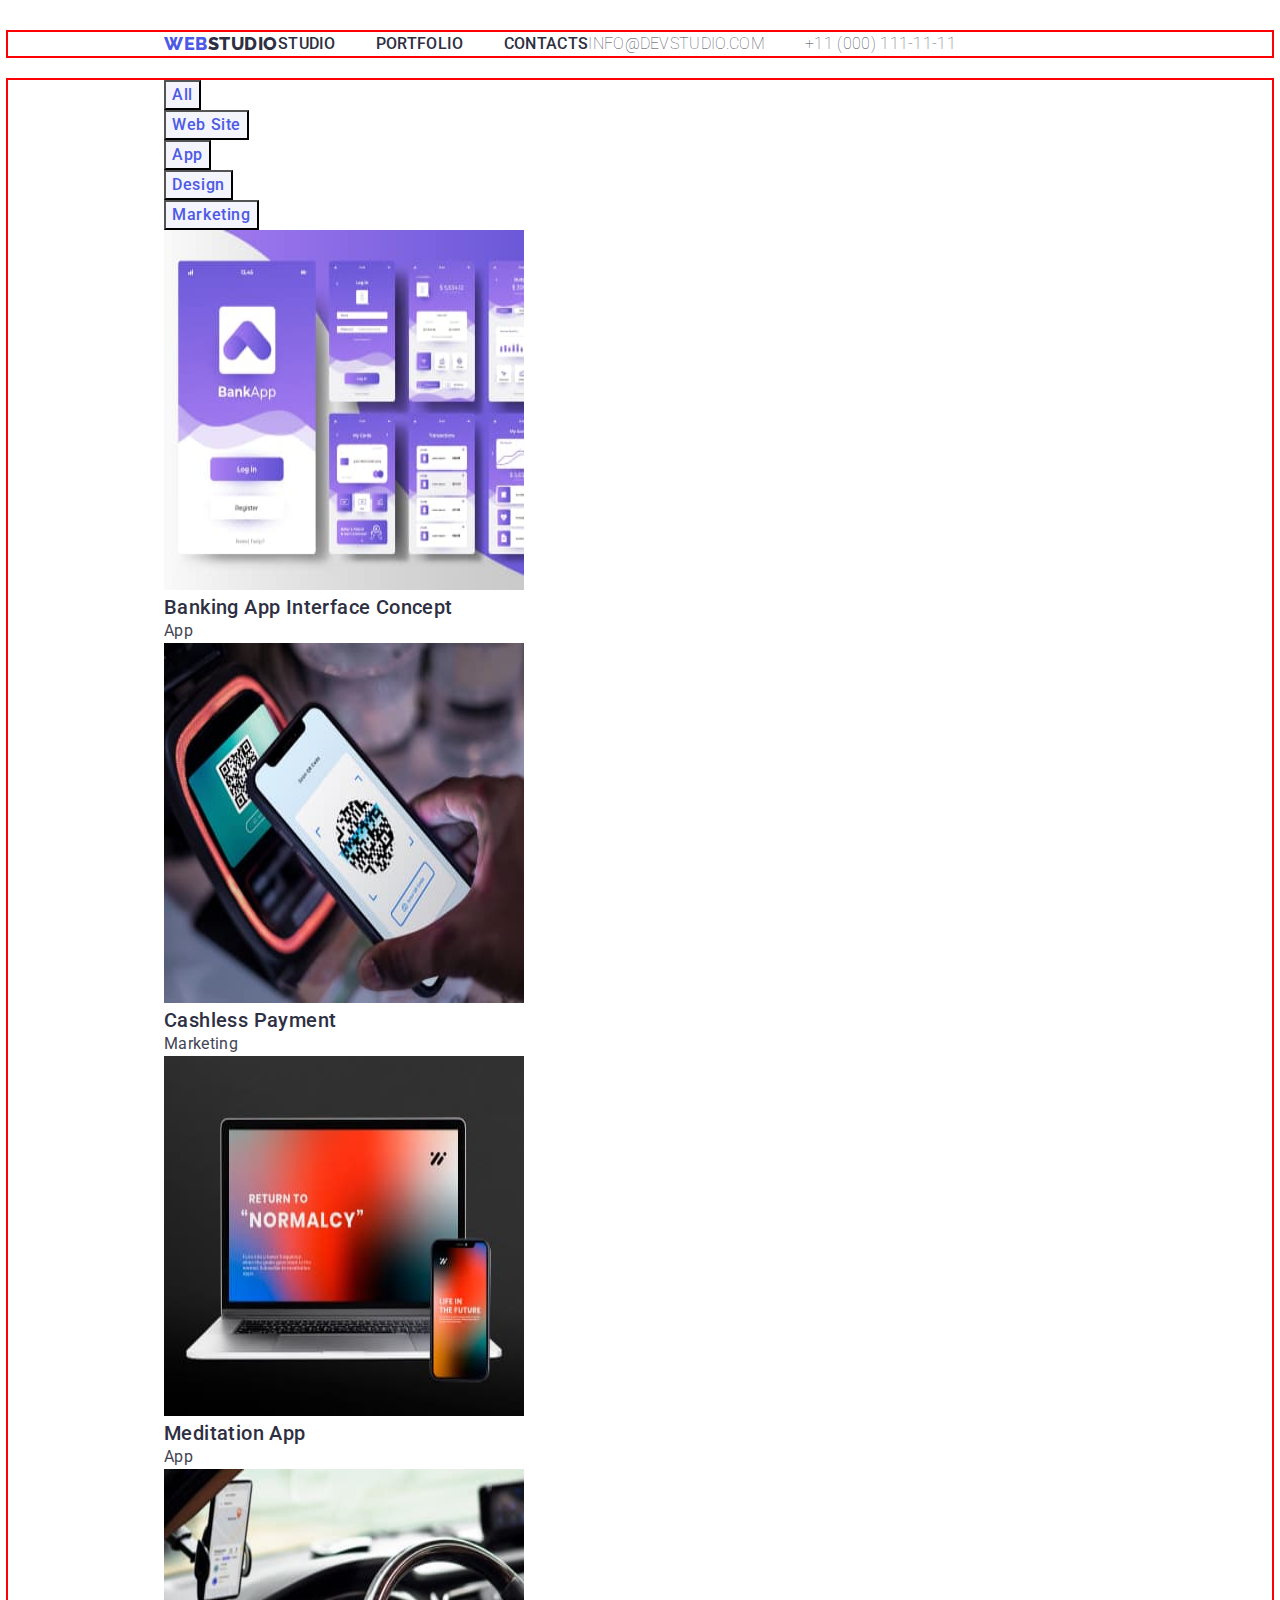
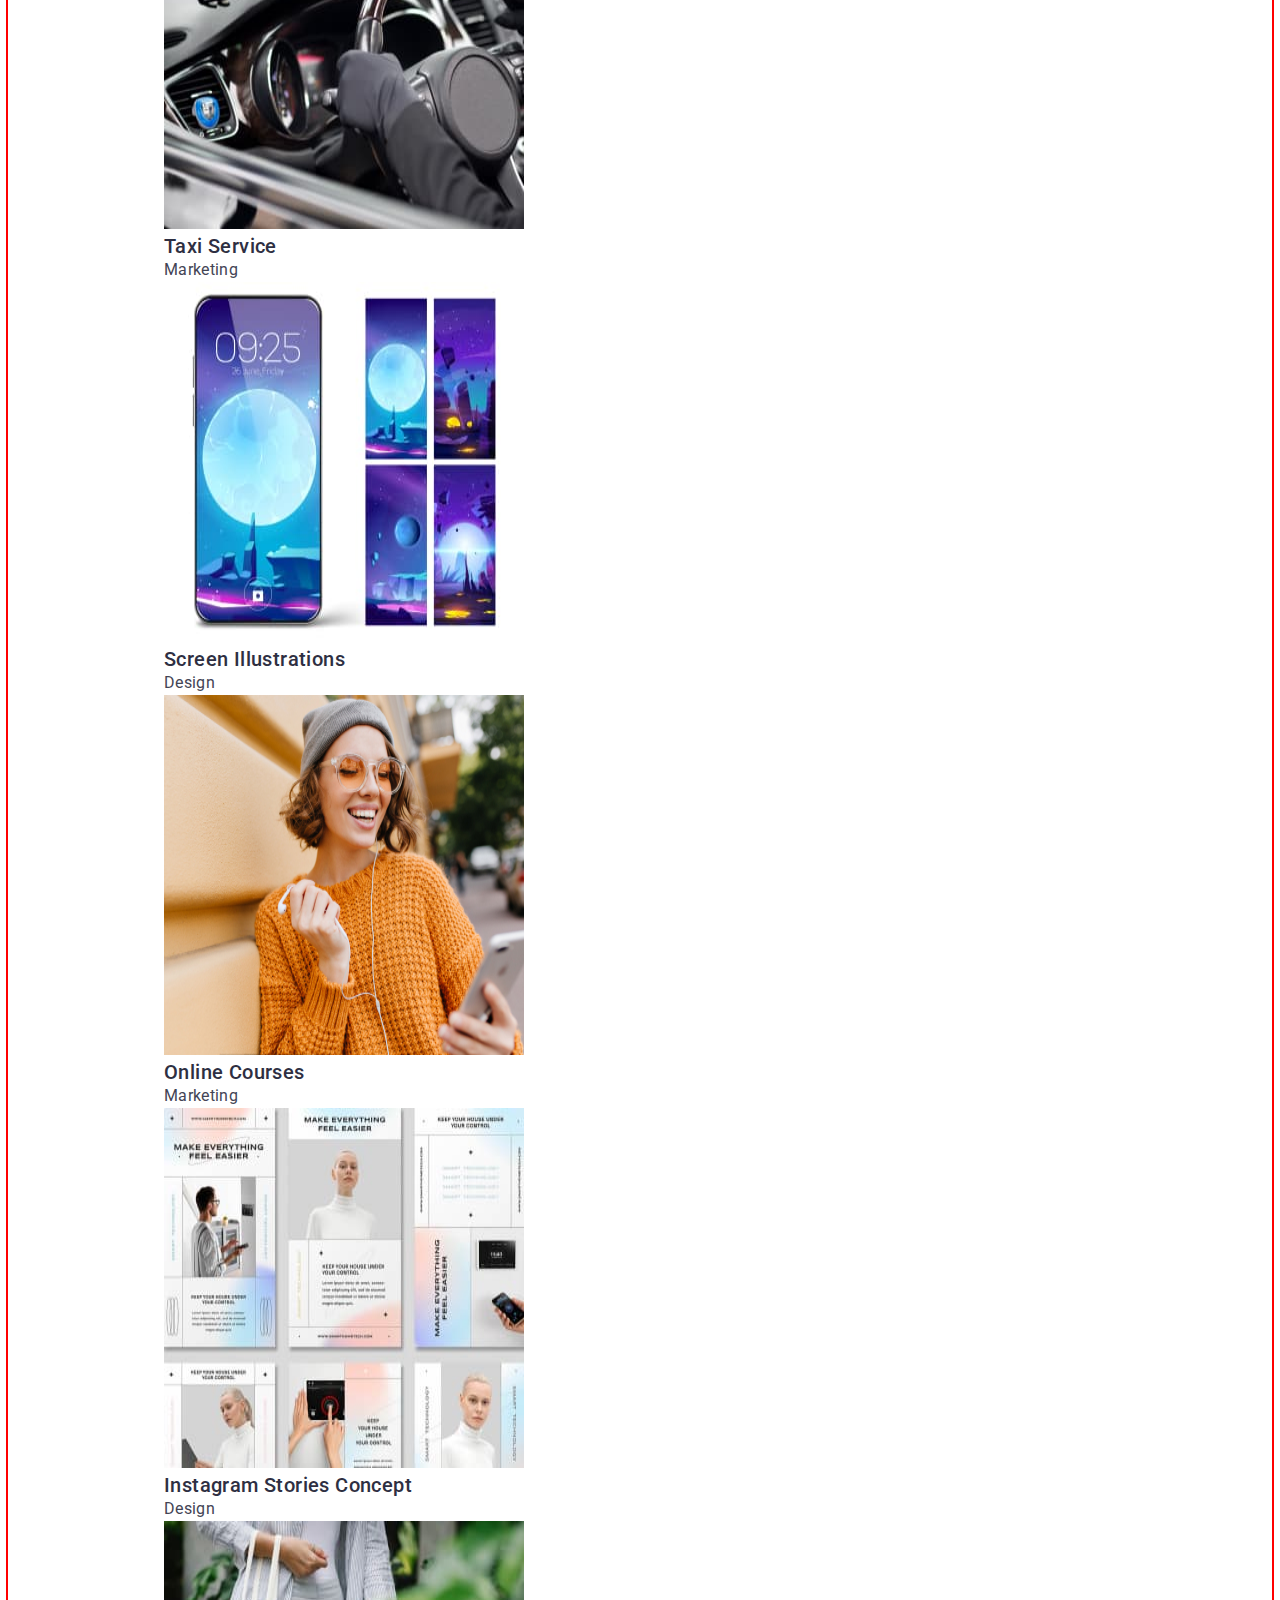
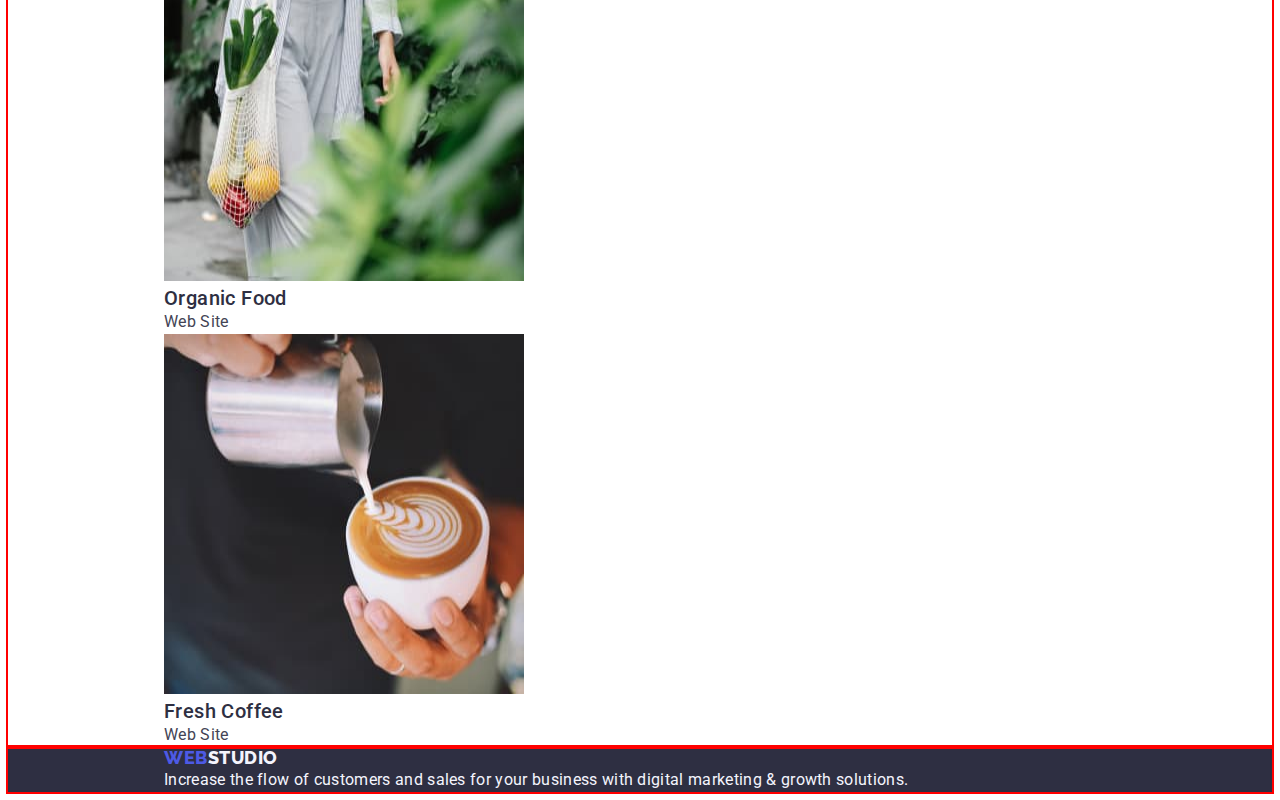
==== portfolio.html @ 0bb42703 "1" ====
<!DOCTYPE html>
<html lang="en">
  <head>
    <meta charset="UTF-8" />
    <meta http-equiv="X-UA-Compatible" content="IE=edge" />
    <meta name="viewport" content="width=device-width, initial-scale=1.0" />
    <title>Portfolio</title>
    <link rel="stylesheet" href="https://cdnjs.cloudflare.com/ajax/libs/modern-normalize/2.0.0/modern-normalize.min.css" integrity="sha512-4xo8blKMVCiXpTaLzQSLSw3KFOVPWhm/TRtuPVc4WG6kUgjH6J03IBuG7JZPkcWMxJ5huwaBpOpnwYElP/m6wg==" crossorigin="anonymous" referrerpolicy="no-referrer" />
    <link rel="stylesheet" href="./css/style.css" />
    <link rel="preconnect" href="https://fonts.googleapis.com" />
    <link rel="preconnect" href="https://fonts.gstatic.com" crossorigin />
    <link rel="preconnect" href="https://fonts.googleapis.com" />
    <link rel="preconnect" href="https://fonts.gstatic.com" crossorigin />
    <link
      href="https://fonts.googleapis.com/css2?family=Raleway:wght@100;800&family=Roboto:wght@100;400;500;700;900&display=swap"
      rel="stylesheet"
    />
  </head>
  <body>
    <header class="header link">
      <div class="container header-container">
      <nav class="header-nav list">
        <a class="header-logo link" href="./index.html"
          >Web<span class="header-black">Studio</span></a
        >

        <ul class="header-menu list">
          <li class="header-menu-item">
            <a class="header-menu-link link" href="./index.html">Studio</a>
          </li>
          <li class="header-menu-item">
            <a class="header-menu-link link" href="./portfolio.html"
              >Portfolio</a
            >
          </li>
          <li class="header-menu-item">
            <a class="header-menu-link link" href="">Contacts</a>
          </li>
        </ul>
      </nav>
      <address class="header-address">
        <ul class="header-ad list">
          <li class="header-ad-item">
            <a class="header-ad-link link" href="mailto:info@devstudio.com"
              >info@devstudio.com</a
            >
          </li>
          <li class="header-ad-item ">
            <a class="header-ad-link link" href="tel:+110001111111"
              >+11 (000) 111-11-11</a
            >
          </li>
        </ul>
      </address>
    </div>
    </header>

    <main>
      <section>
        <div class="container">
        <h1 hidden>Its a cool</h1>
        <ul class="list link">
          <li>
            <button class="f-btn" type="button">All</button>
          </li>
          <li>
            <button class="f-btn" type="button">Web Site</button>
          </li>
          <li>
            <button class="f-btn" type="button">App</button>
          </li>
          <li>
            <button class="f-btn" type="button">Design</button>
          </li>
          <li>
            <button class="f-btn" type="button">Marketing</button>
          </li>
        </ul>

        <ul class="list link section-images">
          <li>
            <a class="link" href="">
              <img
                src="./images/bankapp.jpg"
                alt="bank app"
                width="360"
                height="360"
              />
              <h2 class="main-name">Banking App Interface Concept</h2>
              <p class="main">App</p>
            </a>
          </li>
          <li>
            <a class="link" href="">
              <img
                src="./images/cashless.jpg"
                alt="telephone"
                width="360"
                height="360"
              />

              <h2 class="main-name">Cashless Payment</h2>
              <p class="main">Marketing</p>
            </a>
          </li>
          <li>
            <a class="link" href="">
              <img
                src="./images/meditation.jpg"
                alt="laptope"
                width="360"
                height="360"
              />

              <h2 class="main-name">Meditation App</h2>
              <p class="main">App</p>
            </a>
          </li>

          <li>
            <a class="link" href="">
              <img
                src="./images/taxi.jpg"
                alt="hands"
                width="360"
                height="360"
              />

              <h2 class="main-name">Taxi Service</h2>
              <p class="main">Marketing</p>
            </a>
          </li>
          <li>
            <a class="link" href="">
              <img
                src="./images/screen.jpg"
                alt="moon on phone"
                width="360"
                height="360"
              />

              <h2 class="main-name">Screen Illustrations</h2>
              <p class="main">Design</p>
            </a>
          </li>
          <li>
            <a class="link" href="">
              <img
                src="./images/online.jpg"
                alt="woman"
                width="360"
                height="360"
              />

              <h2 class="main-name">Online Courses</h2>
              <p class="main">Marketing</p>
            </a>
          </li>

          <li>
            <a class="link" href="">
              <img
                src="./images/instagram.jpg"
                alt="white picture"
                width="360"
                height="360"
              />

              <h2 class="main-name">Instagram Stories Concept</h2>
              <p class="main">Design</p>
            </a>
          </li>
          <li>
            <a class="link" href="">
              <img
                src="./images/organic.jpg"
                alt="bag"
                width="360"
                height="360"
              />

              <h2 class="main-name">Organic Food</h2>
              <p class="main">Web Site</p>
            </a>
          </li>
          <li>
            <a class="link" href="">
              <img
                src="./images/fresh.jpg"
                alt="cofee"
                width="360"
                height="360"
              />

              <h2 class="main-name">Fresh Coffee</h2>
              <p class="main">Web Site</p>
            </a>
          </li>
        </ul>
      </div>
      </section>
    </main>
    
    <footer class="footer">
      <div class="container">
      <a class="footer-logo link" href="./index.html"
        >Web<span class="footer-white">Studio</span></a
      >
      <p class="footer-p">
        Increase the flow of customers and sales for your business with digital
        marketing & growth solutions.
      </p>
    </div>
    </footer>
  </body>
</html>
---- css/style.css ----
:root {
    --main--color:#2e2f42;
    --text--color:#434455;
    --white--color:#f4f4fd;
    --back--color:#404BBF;
    --light--color:#ffffff;
    --blue--color:#4D5AE5;
}



body {
    font-family: 'Roboto',
    sans-serif;
    color: var(--text--color);
    background-color: var(--light--color);
}

p, h1, h2, h3, h4, h5, h6 {
margin-top: 0;
margin-bottom: 0;
}



/* =====components====== */
.link {
    text-decoration: none;
}

.list {
    list-style: none;
    margin-top: 0;
    margin-bottom: 0;
    padding-left: 0;
}


.container {
max-width: 1158px;
padding-left: 156px;
padding-right: 156px;
outline: 2px solid red;
margin: 0 auto;
}


.header-container {
    display: flex;
    align-items: center;
    
}

/* =========HEADER======= */

.header {
    padding-top: 24px;
    padding-bottom: 24px;
    line-height: 1.17; 
    text-transform: uppercase;
    color: var(--main--color);
}
.header-logo {
    display: flex;
    align-items: center;
    font-family: "Raleway", sans-serif;
    font-weight: 800;
    font-size: 18px;
    line-height: 1.17;
    letter-spacing: 0.03em;
    color: var(--blue--color);
    text-transform: uppercase;
}


.header-nav {
    display: flex;
    align-items: center;
    
}


.header-menu {
    display: flex;
    align-items: center;
    gap: 40px;
}

.header-black {
    color: var(--main--color);
}

.header-address {
    font-style: normal;
    color: var(--text--color);
    
}

.header-menu-item {
    /* margin-left: auto; */
    font-family: "Roboto";
    font-weight: 500;
    font-size: 16px;
    line-height: 1.5em; 
    letter-spacing: 0.02em;
    color: var(--main--color);
}

.header-menu-link:hover {
    color: var(--back--color);
}
.header-menu-link:focus {
    color: var(--back--color);
}
.header-menu-link {
    color: var(--main--color);
}

.header-ad-link {
    font-family: "Roboto";
    font-weight: 100;
    font-size: 16px;
    line-height: 1.5em;
    letter-spacing: 0.02em;
    color: var(--text--color);
    /* margin-left: 332px; */
}


.headers-contact {
    
}
 
.header-ad-link:hover, .header-ad-link:focus {
    color: var(--back--color);
}

.header-ad {
    display: flex;
    align-items: center;
    /* margin-left: auto; */
    gap: 40px;
}


/* ===========MAIN========== */

.hero-btn:hover {
    background-color: var(--back--color);
}

.hero-btn:focus {
    background-color: var(--back--color);
}

.hero-btn {
    cursor: pointer;
    font-family: "Roboto", sans-serif;
    font-weight: 500;
    font-size: 16px;
    line-height: 1.5;
    letter-spacing: 0.04em;
    color: var(--light--color);
    background-color: var(--blue--color);
}

.f-btn {
    cursor: pointer;
    font-family: "Roboto", sans-serif;
    font-weight: 500;
    font-size: 16px;
    line-height: 1.5;
    text-align: center;
    letter-spacing: 0.04em;
    color: var(--blue--color);
    background-color: var(--white--color);
}

.f-btn:hover, .f-btn:focus {
    color: var(--light--color);
    background-color: var(--back--color);
}

.btn {
    background-color:var(--white--color);
    color: var(--back--color);
}

.main-name {
    font-weight: 500;
    font-size: 20px;
    line-height: 1.2; 
    letter-spacing: 0.02em;
    color: var(--main--color)
}

.main {
    color: var(--text--color);
    font-family: "Roboto";
    font-weight: 400;
    font-size: 16px;
    line-height: 1.5;
    letter-spacing: 0.02em;
}

/*   */

.section-text {
    font-weight: 500;
    font-size: 20px;
    line-height: 1.2;
    letter-spacing: 0.02em;
    color: var(--main--color);

}

.section-p {
    font-family: "Roboto";
    line-height: 1.5;
    font-size: 16px;
    line-height: 1.5;
    letter-spacing: 0.02em;
    color: var(--text--color);
}


.section-h {
    font-weight: 500;
    font-size: 20px;
    line-height: 1.2;
    letter-spacing: 0.02em;
    color: var(--main--color);
}

.section-what {
    font-size: 36px;
    line-height: 1.11;
    text-align: center;
    letter-spacing: 0.02em;
    text-transform: capitalize;
    color: var(--main--color);

}

.section-our-back {
    background-color: var(--white--color);
}

.section-our {
    font-size: 36px;
    line-height: 1.11;
    text-align: center;
    letter-spacing: 0.02em;
    text-transform: capitalize;
    color: var(--main--color);
}

.section-our-li {
    background-color: var(--light--color);
    font-weight: 500 ;
    font-size: 20px;
    line-height: 1.2;
    letter-spacing: 0.02em;
    color: var(--main--color);
}

.hero {
    font-family: "Roboto";
    font-weight: 500;
    font-size: 20px;
    line-height: 1.20em;
    letter-spacing: 0.02em;
    color: var(--text--color);
    background-color: var(--main--color);
}

.hero-name {
    text-align: center;
    line-height: 1.07;
    font-size: 56px;
    letter-spacing: 0.02em;
    color: var(--light--color);
}

.section-images {
    font-weight: 500;
    font-size: 20px;
    line-height: 1.2;
    letter-spacing: 0.02em;
    color: var(--main--color)
}



/* ===========FOOTER========= */



.footer {
    background-color: var(--main--color);
}

.footer-p {
    font-family: "Roboto";
    font-weight: 400;
    font-size: 16px;
    line-height: 1.5em;
    letter-spacing: 0.02em;
    color: var(--white--color);
}
.footer-white {
    color: var(--white--color);
}

.footer-logo {
    font-family: 'Raleway', 
    sans-serif;
    font-weight: 800;
    font-size: 18px;
    line-height: 1.17;
    letter-spacing: 0.03em;
    color: var(--blue--color);
    text-transform: uppercase
}
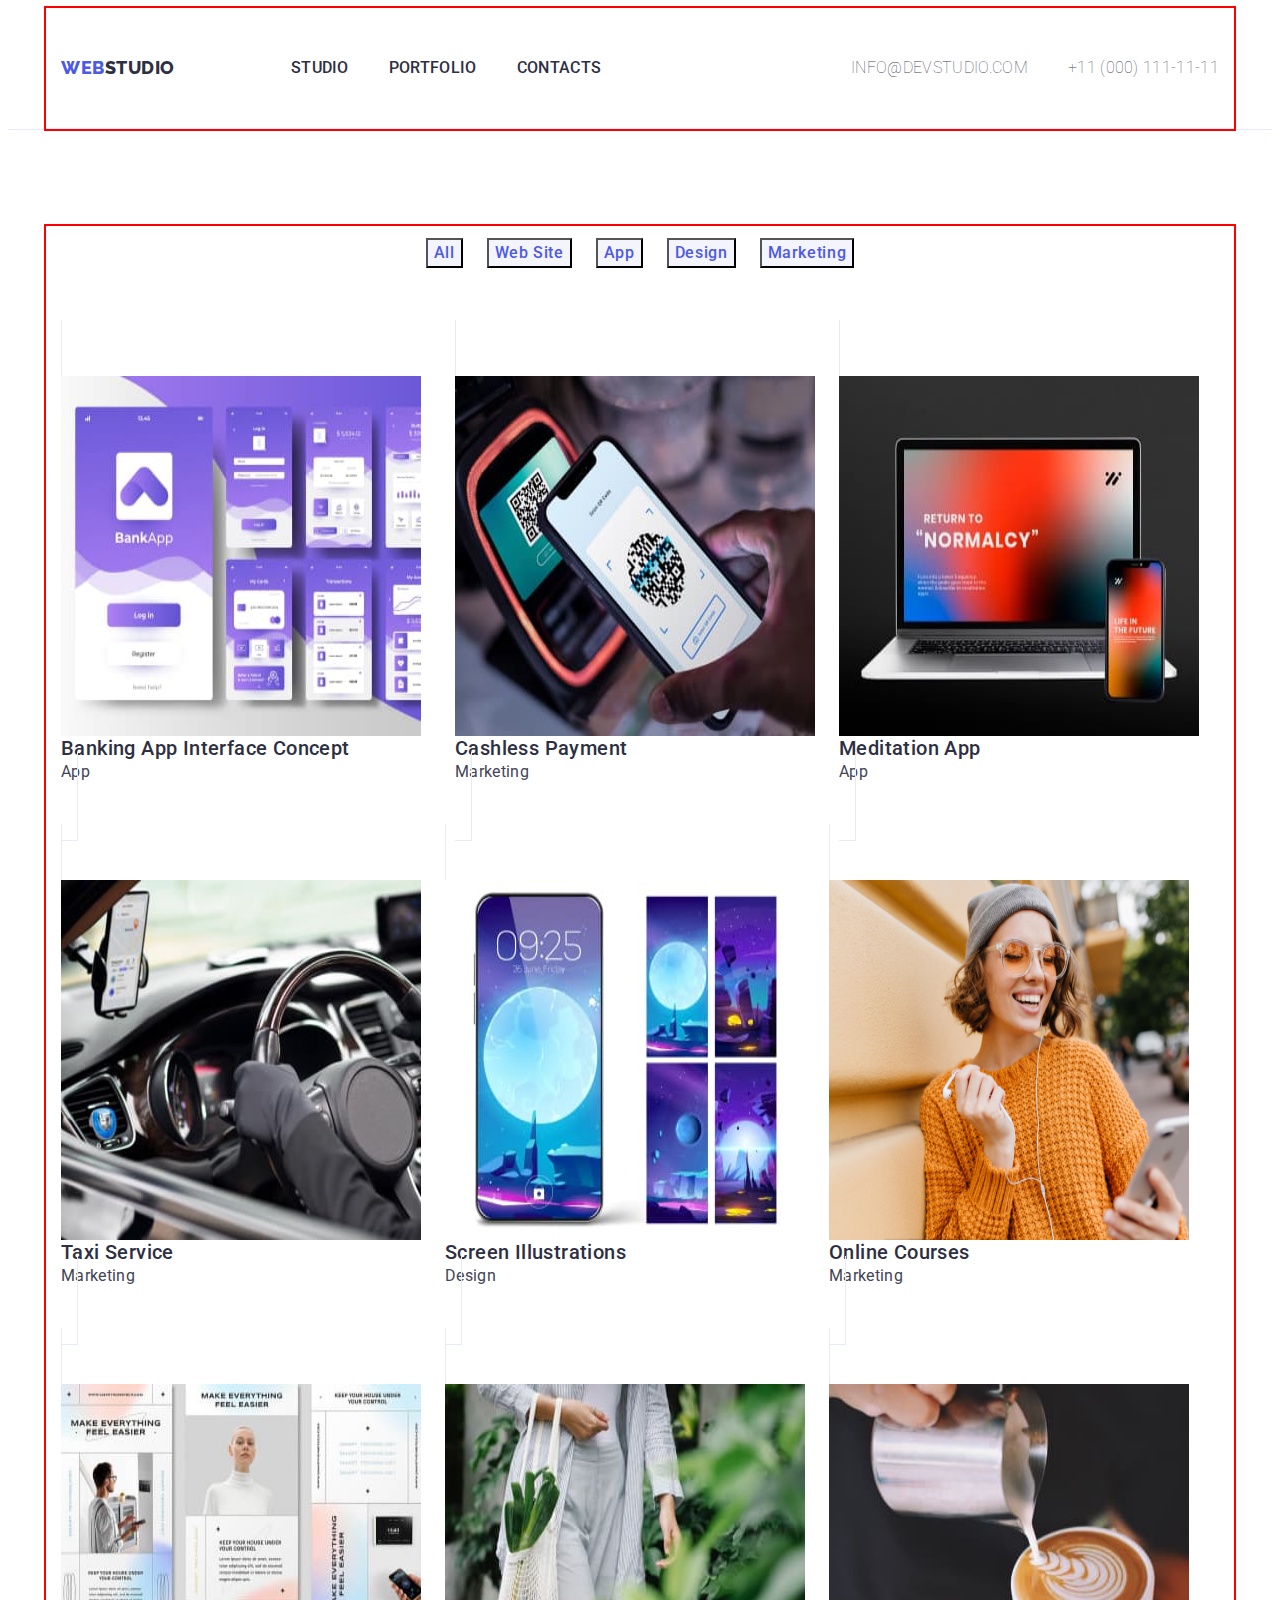
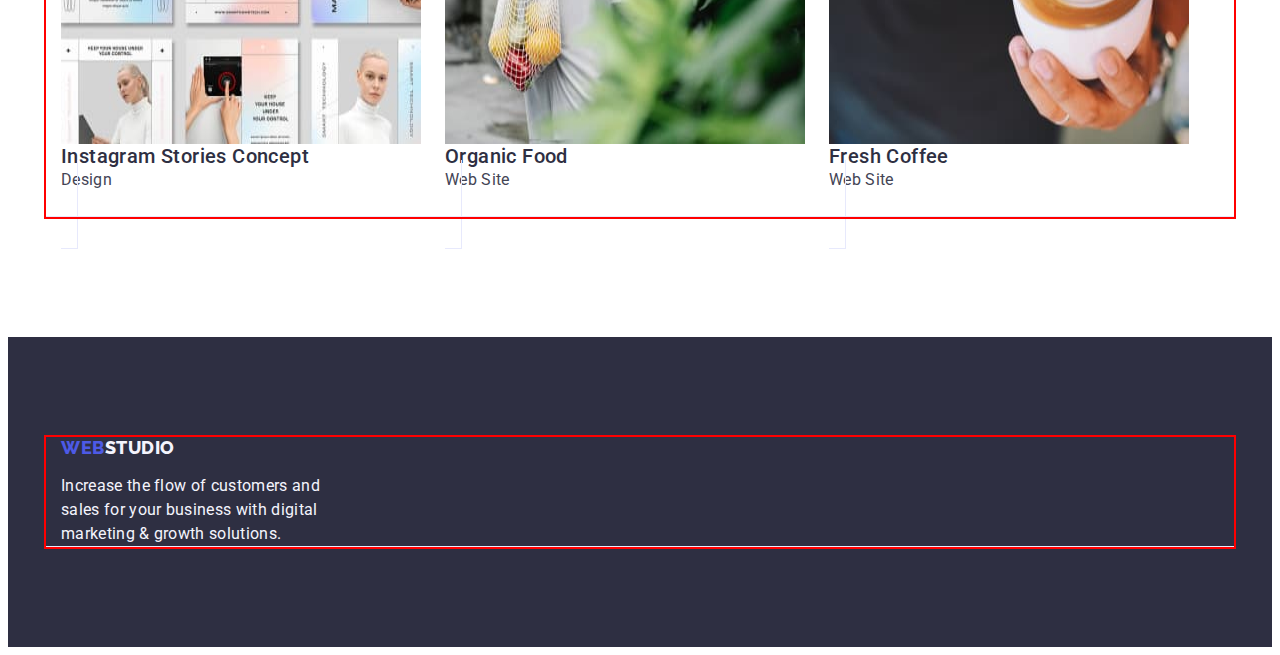
==== commit 10b1fcee: "2.8" ====
--- a/portfolio.html
+++ b/portfolio.html
@@ -56,10 +56,10 @@
     </header>
 
     <main>
-      <section>
+      <section class="portfolio-section">
         <div class="container">
-        <h1 hidden>Its a cool</h1>
-        <ul class="list link">
+        <h1 class=".visually-hidden"></h1>
+        <ul class="list link port-btn">
           <li>
             <button class="f-btn" type="button">All</button>
           </li>
@@ -78,8 +78,8 @@
         </ul>
 
         <ul class="list link section-images">
-          <li>
-            <a class="link" href="">
+          <li class="li-image">
+            <a div class="container-image" class="link" href="">
               <img
                 src="./images/bankapp.jpg"
                 alt="bank app"
@@ -91,7 +91,7 @@
             </a>
           </li>
           <li>
-            <a class="link" href="">
+            <a  div class="container-image" class="link" href="">
               <img
                 src="./images/cashless.jpg"
                 alt="telephone"
@@ -104,7 +104,7 @@
             </a>
           </li>
           <li>
-            <a class="link" href="">
+            <a   div class="container-image" class="link" href="">
               <img
                 src="./images/meditation.jpg"
                 alt="laptope"
@@ -118,7 +118,7 @@
           </li>
 
           <li>
-            <a class="link" href="">
+            <a   div class="container-image" class="link" href="">
               <img
                 src="./images/taxi.jpg"
                 alt="hands"
@@ -131,7 +131,7 @@
             </a>
           </li>
           <li>
-            <a class="link" href="">
+            <a   div class="container-image" class="link" href="">
               <img
                 src="./images/screen.jpg"
                 alt="moon on phone"
@@ -144,7 +144,7 @@
             </a>
           </li>
           <li>
-            <a class="link" href="">
+            <a   div class="container-image" class="link" href="">
               <img
                 src="./images/online.jpg"
                 alt="woman"
@@ -158,7 +158,7 @@
           </li>
 
           <li>
-            <a class="link" href="">
+            <a   div class="container-image" class="link" href="">
               <img
                 src="./images/instagram.jpg"
                 alt="white picture"
@@ -171,7 +171,7 @@
             </a>
           </li>
           <li>
-            <a class="link" href="">
+            <a   div class="container-image" class="link" href="">
               <img
                 src="./images/organic.jpg"
                 alt="bag"
@@ -184,7 +184,7 @@
             </a>
           </li>
           <li>
-            <a class="link" href="">
+            <a   div class="container-image" class="link" href="">
               <img
                 src="./images/fresh.jpg"
                 alt="cofee"
--- a/css/style.css
+++ b/css/style.css
@@ -5,9 +5,12 @@
     --back--color:#404BBF;
     --light--color:#ffffff;
     --blue--color:#4D5AE5;
-}
-
-
+    --btn--color:#e7e9fc;
+}
+
+img {
+    display: block;
+}
 
 body {
     font-family: 'Roboto',
@@ -21,12 +24,23 @@
 margin-bottom: 0;
 }
 
-
+a {
+    text-decoration: none;
+}
+
+
+ul, ol {
+    list-style-type: none;
+	margin-top: 0;
+	margin-bottom: 0;
+	padding-left: 0;
+}
 
 /* =====components====== */
 .link {
     text-decoration: none;
 }
+
 
 .list {
     list-style: none;
@@ -42,27 +56,32 @@
 padding-right: 156px;
 outline: 2px solid red;
 margin: 0 auto;
+border-bottom: 1px solid #e7e9fc;
+padding: 0 15px 0 15px;
 }
 
 
 .header-container {
     display: flex;
     align-items: center;
-    
+    justify-content: space-between;
 }
 
 /* =========HEADER======= */
 
 .header {
-    padding-top: 24px;
-    padding-bottom: 24px;
+    /* padding: 24px 0 24px; */
+    /* width: 1158px; */
+    border-bottom: 1px solid #e7e9fc;
     line-height: 1.17; 
     text-transform: uppercase;
     color: var(--main--color);
 }
 .header-logo {
+    margin-right: 76px;
     display: flex;
     align-items: center;
+    line-height: 1.17;
     font-family: "Raleway", sans-serif;
     font-weight: 800;
     font-size: 18px;
@@ -70,21 +89,25 @@
     letter-spacing: 0.03em;
     color: var(--blue--color);
     text-transform: uppercase;
+    
 }
 
 
 .header-nav {
-    display: flex;
-    align-items: center;
-    
-}
-
-
-.header-menu {
+    padding: 24px 0 24px;
     display: flex;
     align-items: center;
     gap: 40px;
-}
+    
+}
+
+
+.header-menu {
+  padding: 24px 0 24px;
+  display: flex;
+  gap: 40px;
+}
+
 
 .header-black {
     color: var(--main--color);
@@ -97,13 +120,24 @@
 }
 
 .header-menu-item {
-    /* margin-left: auto; */
+    
     font-family: "Roboto";
     font-weight: 500;
     font-size: 16px;
     line-height: 1.5em; 
     letter-spacing: 0.02em;
     color: var(--main--color);
+    
+}
+
+.header-ad-link {
+    display: flex;
+    font-family: "Roboto";
+    font-weight: 100;
+    font-size: 16px;
+    line-height: 1.5em;
+    letter-spacing: 0.02em;
+    color: var(--text--color);
 }
 
 .header-menu-link:hover {
@@ -116,30 +150,18 @@
     color: var(--main--color);
 }
 
-.header-ad-link {
-    font-family: "Roboto";
-    font-weight: 100;
-    font-size: 16px;
-    line-height: 1.5em;
-    letter-spacing: 0.02em;
-    color: var(--text--color);
-    /* margin-left: 332px; */
-}
-
-
-.headers-contact {
-    
-}
+.header-ad-item {
+    padding: 24px 0 24px;
+}
+
  
 .header-ad-link:hover, .header-ad-link:focus {
     color: var(--back--color);
 }
 
 .header-ad {
-    display: flex;
-    align-items: center;
-    /* margin-left: auto; */
-    gap: 40px;
+display: flex;
+gap: 40px;
 }
 
 
@@ -162,6 +184,20 @@
     letter-spacing: 0.04em;
     color: var(--light--color);
     background-color: var(--blue--color);
+    display: block;
+    align-items: center;
+    min-width: 169px;
+    height: 56px;
+    border: none;
+    border-radius: 4px;
+    margin-left: auto;
+    margin-right: auto;
+    display: block;
+    min-width: 169px;
+    height: 56px;
+    border: none;
+    border-radius: 4px;
+    margin-top: 48px;
 }
 
 .f-btn {
@@ -179,6 +215,7 @@
 .f-btn:hover, .f-btn:focus {
     color: var(--light--color);
     background-color: var(--back--color);
+    border: 1px solid transparent;
 }
 
 .btn {
@@ -203,36 +240,57 @@
     letter-spacing: 0.02em;
 }
 
-/*   */
-
-.section-text {
+
+.section-text-container {
+    width: calc((100% - 3 * 24px) / 4);
+}
+
+.visually-hidden {
+    visibility: hidden;
+}
+
+
+.text-section {
+    display: flex;
+    gap: 24px;
+}
+
+.section-text-container:last-child {
+    margin-left: 0;
+}
+
+.section-p {
+    text-align: center; 
+    font-family: "Roboto";
+    line-height: 1.5;
+    font-size: 16px;
+    line-height: 1.5;
+    letter-spacing: 0.02em;
+    color: var(--text--color);
+  
+}
+.section-style {
+    padding: 120px 0 120px;
+}
+
+
+.section-h {
+    text-align: center; 
+    margin-bottom: 8px;
     font-weight: 500;
     font-size: 20px;
     line-height: 1.2;
     letter-spacing: 0.02em;
     color: var(--main--color);
-
-}
-
-.section-p {
-    font-family: "Roboto";
-    line-height: 1.5;
-    font-size: 16px;
-    line-height: 1.5;
-    letter-spacing: 0.02em;
-    color: var(--text--color);
-}
-
-
-.section-h {
-    font-weight: 500;
-    font-size: 20px;
-    line-height: 1.2;
-    letter-spacing: 0.02em;
-    color: var(--main--color);
-}
+   
+}
+.what-are {
+    padding-bottom: 120px; 
+}
+
 
 .section-what {
+    margin-bottom: 72px;
     font-size: 36px;
     line-height: 1.11;
     text-align: center;
@@ -240,13 +298,24 @@
     text-transform: capitalize;
     color: var(--main--color);
 
+    justify-content: center;
+    }
+
+.image-what {
+    display: flex;
+    padding-bottom: 120px;
+    margin-right: 0;
+    gap: 24px;
+    flex-basis: calc((100% - 48px) / 3);
 }
 
 .section-our-back {
+    padding: 120px 0 120px;
     background-color: var(--white--color);
 }
 
 .section-our {
+    margin-bottom: 72px;
     font-size: 36px;
     line-height: 1.11;
     text-align: center;
@@ -255,7 +324,20 @@
     color: var(--main--color);
 }
 
+.section-our-cont {
+    margin-bottom: 32px;
+}
+
+.container-our {
+    display: flex;
+    gap: 24px;
+    padding: 32px 16px 32px
+}
 .section-our-li {
+    border-radius: 0px 0px 4px 4px; 
+    padding-bottom: 120px;
+    gap: 24px;
+    width: calc((100%-2*24px)/4);
     background-color: var(--light--color);
     font-weight: 500 ;
     font-size: 20px;
@@ -264,7 +346,12 @@
     color: var(--main--color);
 }
 
+
+.name-our {
+    padding: 32px 16px;
+}
 .hero {
+    display: flex;
     font-family: "Roboto";
     font-weight: 500;
     font-size: 20px;
@@ -272,35 +359,70 @@
     letter-spacing: 0.02em;
     color: var(--text--color);
     background-color: var(--main--color);
+    padding: 188px 0 188px; 
 }
 
 .hero-name {
+    display: flex;
     text-align: center;
     line-height: 1.07;
     font-size: 56px;
     letter-spacing: 0.02em;
     color: var(--light--color);
+    max-width: 496px;
+    /* padding: 188px 0 188px; */
 }
 
 .section-images {
+    display: flex;
+    flex-wrap: wrap; 
+    column-gap: 24px;
+    row-gap: 48px;
     font-weight: 500;
     font-size: 20px;
     line-height: 1.2;
     letter-spacing: 0.02em;
     color: var(--main--color)
-}
-
-
-
+    
+}
+
+.li-image {
+    width: calc((100% - 48px) / 3);
+}
+
+
+.container-image {
+    padding: 32px 16px;
+    border: 1px solid var(--btn--color); 
+    border-top: none;
+    margin-bottom: 8px;
+}
+.portfolio-section {
+    padding-top: 96px; padding-bottom: 120px;
+}
+
+
+.port-btn {
+    display: flex;
+    justify-content: center;
+    gap: 24px;
+    margin-bottom: 72px;
+    padding: 12px 24px;
+    border: 1px solid var(--btn--color)
+    border-radius: 4px;
+}
 /* ===========FOOTER========= */
 
 
 
 .footer {
+    
     background-color: var(--main--color);
+    padding: 100px 0;
 }
 
 .footer-p {
+    max-width: 264px;
     font-family: "Roboto";
     font-weight: 400;
     font-size: 16px;
@@ -313,6 +435,8 @@
 }
 
 .footer-logo {
+    display: inline-block;
+    margin-bottom: 16px;
     font-family: 'Raleway', 
     sans-serif;
     font-weight: 800;
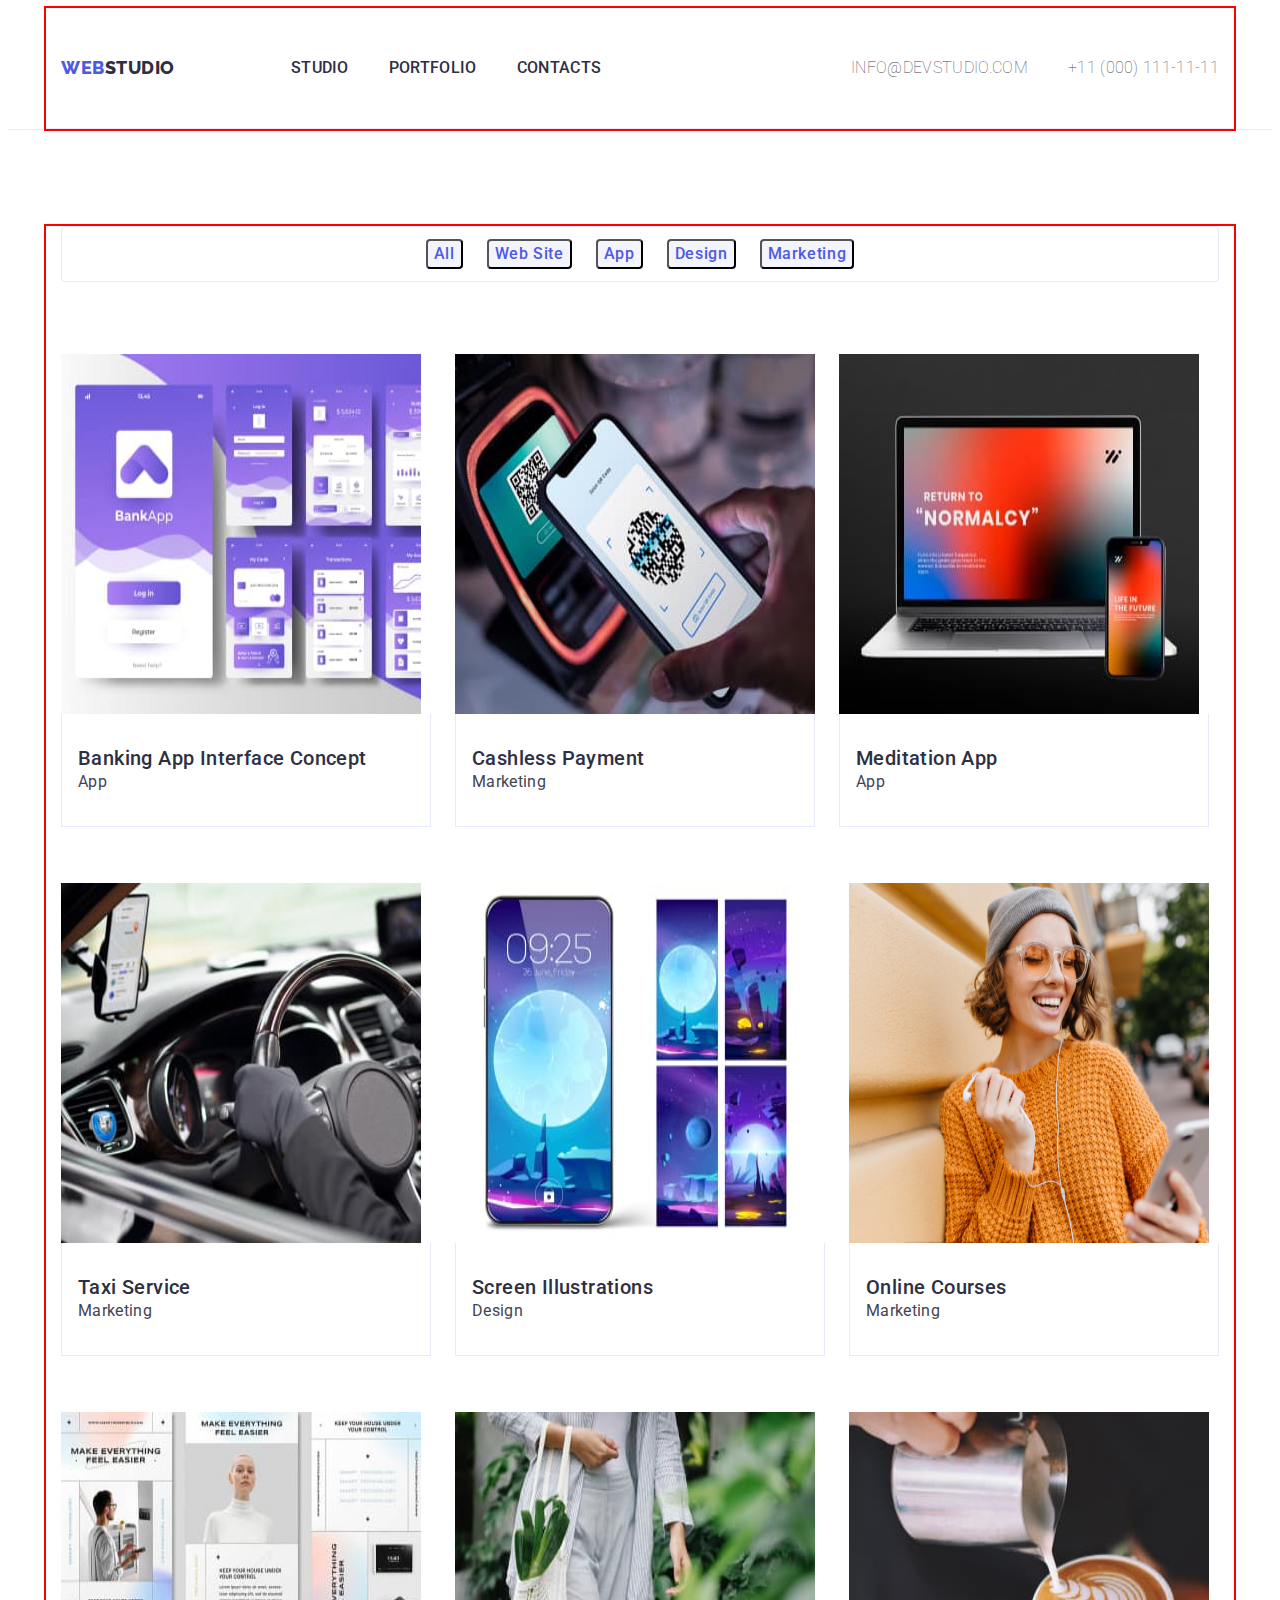
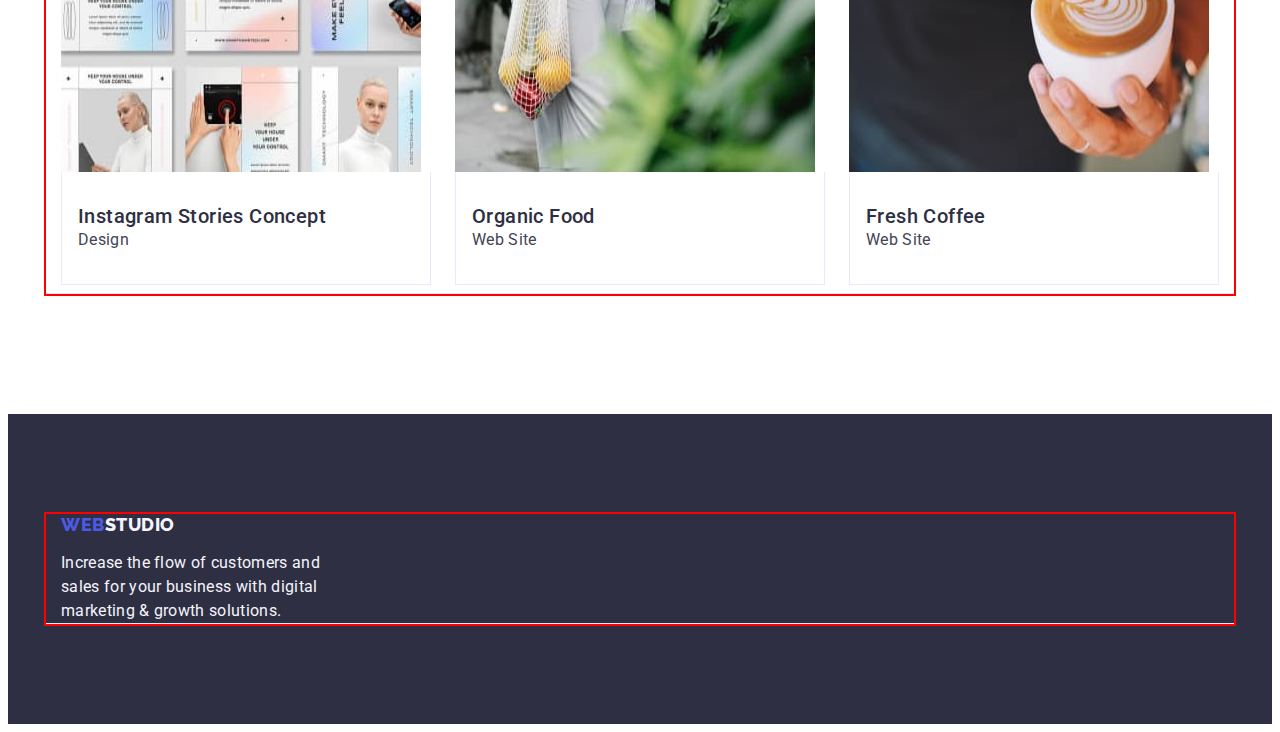
==== commit 8e3ffd25: "2.9" ====
--- a/portfolio.html
+++ b/portfolio.html
@@ -5,7 +5,13 @@
     <meta http-equiv="X-UA-Compatible" content="IE=edge" />
     <meta name="viewport" content="width=device-width, initial-scale=1.0" />
     <title>Portfolio</title>
-    <link rel="stylesheet" href="https://cdnjs.cloudflare.com/ajax/libs/modern-normalize/2.0.0/modern-normalize.min.css" integrity="sha512-4xo8blKMVCiXpTaLzQSLSw3KFOVPWhm/TRtuPVc4WG6kUgjH6J03IBuG7JZPkcWMxJ5huwaBpOpnwYElP/m6wg==" crossorigin="anonymous" referrerpolicy="no-referrer" />
+    <link
+      rel="stylesheet"
+      href="https://cdnjs.cloudflare.com/ajax/libs/modern-normalize/2.0.0/modern-normalize.min.css"
+      integrity="sha512-4xo8blKMVCiXpTaLzQSLSw3KFOVPWhm/TRtuPVc4WG6kUgjH6J03IBuG7JZPkcWMxJ5huwaBpOpnwYElP/m6wg=="
+      crossorigin="anonymous"
+      referrerpolicy="no-referrer"
+    />
     <link rel="stylesheet" href="./css/style.css" />
     <link rel="preconnect" href="https://fonts.googleapis.com" />
     <link rel="preconnect" href="https://fonts.gstatic.com" crossorigin />
@@ -19,198 +25,226 @@
   <body>
     <header class="header link">
       <div class="container header-container">
-      <nav class="header-nav list">
-        <a class="header-logo link" href="./index.html"
-          >Web<span class="header-black">Studio</span></a
-        >
-
-        <ul class="header-menu list">
-          <li class="header-menu-item">
-            <a class="header-menu-link link" href="./index.html">Studio</a>
-          </li>
-          <li class="header-menu-item">
-            <a class="header-menu-link link" href="./portfolio.html"
-              >Portfolio</a
-            >
-          </li>
-          <li class="header-menu-item">
-            <a class="header-menu-link link" href="">Contacts</a>
-          </li>
-        </ul>
-      </nav>
-      <address class="header-address">
-        <ul class="header-ad list">
-          <li class="header-ad-item">
-            <a class="header-ad-link link" href="mailto:info@devstudio.com"
-              >info@devstudio.com</a
-            >
-          </li>
-          <li class="header-ad-item ">
-            <a class="header-ad-link link" href="tel:+110001111111"
-              >+11 (000) 111-11-11</a
-            >
-          </li>
-        </ul>
-      </address>
-    </div>
+        <nav class="header-nav list">
+          <a class="header-logo link" href="./index.html"
+            >Web<span class="header-black">Studio</span></a
+          >
+
+          <ul class="header-menu list">
+            <li class="header-menu-item">
+              <a class="header-menu-link link" href="./index.html">Studio</a>
+            </li>
+            <li class="header-menu-item">
+              <a class="header-menu-link link" href="./portfolio.html"
+                >Portfolio</a
+              >
+            </li>
+            <li class="header-menu-item">
+              <a class="header-menu-link link" href="">Contacts</a>
+            </li>
+          </ul>
+        </nav>
+        <address class="header-address">
+          <ul class="header-ad list">
+            <li class="header-ad-item">
+              <a class="header-ad-link link" href="mailto:info@devstudio.com"
+                >info@devstudio.com</a
+              >
+            </li>
+            <li class="header-ad-item">
+              <a class="header-ad-link link" href="tel:+110001111111"
+                >+11 (000) 111-11-11</a
+              >
+            </li>
+          </ul>
+        </address>
+      </div>
     </header>
 
     <main>
       <section class="portfolio-section">
         <div class="container">
-        <h1 class=".visually-hidden"></h1>
-        <ul class="list link port-btn">
-          <li>
-            <button class="f-btn" type="button">All</button>
-          </li>
-          <li>
-            <button class="f-btn" type="button">Web Site</button>
-          </li>
-          <li>
-            <button class="f-btn" type="button">App</button>
-          </li>
-          <li>
-            <button class="f-btn" type="button">Design</button>
-          </li>
-          <li>
-            <button class="f-btn" type="button">Marketing</button>
-          </li>
-        </ul>
-
-        <ul class="list link section-images">
-          <li class="li-image">
-            <a div class="container-image" class="link" href="">
-              <img
-                src="./images/bankapp.jpg"
-                alt="bank app"
-                width="360"
-                height="360"
-              />
-              <h2 class="main-name">Banking App Interface Concept</h2>
-              <p class="main">App</p>
-            </a>
-          </li>
-          <li>
-            <a  div class="container-image" class="link" href="">
-              <img
-                src="./images/cashless.jpg"
-                alt="telephone"
-                width="360"
-                height="360"
-              />
-
-              <h2 class="main-name">Cashless Payment</h2>
-              <p class="main">Marketing</p>
-            </a>
-          </li>
-          <li>
-            <a   div class="container-image" class="link" href="">
-              <img
-                src="./images/meditation.jpg"
-                alt="laptope"
-                width="360"
-                height="360"
-              />
-
-              <h2 class="main-name">Meditation App</h2>
-              <p class="main">App</p>
-            </a>
-          </li>
-
-          <li>
-            <a   div class="container-image" class="link" href="">
-              <img
-                src="./images/taxi.jpg"
-                alt="hands"
-                width="360"
-                height="360"
-              />
-
-              <h2 class="main-name">Taxi Service</h2>
-              <p class="main">Marketing</p>
-            </a>
-          </li>
-          <li>
-            <a   div class="container-image" class="link" href="">
-              <img
-                src="./images/screen.jpg"
-                alt="moon on phone"
-                width="360"
-                height="360"
-              />
-
-              <h2 class="main-name">Screen Illustrations</h2>
-              <p class="main">Design</p>
-            </a>
-          </li>
-          <li>
-            <a   div class="container-image" class="link" href="">
-              <img
-                src="./images/online.jpg"
-                alt="woman"
-                width="360"
-                height="360"
-              />
-
-              <h2 class="main-name">Online Courses</h2>
-              <p class="main">Marketing</p>
-            </a>
-          </li>
-
-          <li>
-            <a   div class="container-image" class="link" href="">
-              <img
-                src="./images/instagram.jpg"
-                alt="white picture"
-                width="360"
-                height="360"
-              />
-
-              <h2 class="main-name">Instagram Stories Concept</h2>
-              <p class="main">Design</p>
-            </a>
-          </li>
-          <li>
-            <a   div class="container-image" class="link" href="">
-              <img
-                src="./images/organic.jpg"
-                alt="bag"
-                width="360"
-                height="360"
-              />
-
-              <h2 class="main-name">Organic Food</h2>
-              <p class="main">Web Site</p>
-            </a>
-          </li>
-          <li>
-            <a   div class="container-image" class="link" href="">
-              <img
-                src="./images/fresh.jpg"
-                alt="cofee"
-                width="360"
-                height="360"
-              />
-
-              <h2 class="main-name">Fresh Coffee</h2>
-              <p class="main">Web Site</p>
-            </a>
-          </li>
-        </ul>
-      </div>
+          <h1 class=".visually-hidden"></h1>
+          <ul class="list link port-btn">
+            <li>
+              <button class="f-btn" type="button">All</button>
+            </li>
+            <li>
+              <button class="f-btn" type="button">Web Site</button>
+            </li>
+            <li>
+              <button class="f-btn" type="button">App</button>
+            </li>
+            <li>
+              <button class="f-btn" type="button">Design</button>
+            </li>
+            <li>
+              <button class="f-btn" type="button">Marketing</button>
+            </li>
+          </ul>
+
+          <ul class="list link section-images">
+            <li class="li-image">
+              
+                <a class="link" href="">
+                  <img
+                    src="./images/bankapp.jpg"
+                    alt="bank app"
+                    width="360"
+                    height="360"
+                  />
+                  <div
+                class="container-image">
+                  <h2 class="main-name">Banking App Interface Concept</h2>
+                  <p class="main">App</p>
+                </a>
+              </div>
+            </li class="li-image">
+            <li>
+             
+                <a class="link" href="">
+                  <img
+                    src="./images/cashless.jpg"
+                    alt="telephone"
+                    width="360"
+                    height="360"
+                  />
+                  <div
+                  class="container-image">
+                  <h2 class="main-name">Cashless Payment</h2>
+                  <p class="main">Marketing</p>
+                </a>
+              </div>
+            </li>
+            <li class="li-image">
+              
+                <a class="link" href="">
+                  <img
+                    src="./images/meditation.jpg"
+                    alt="laptope"
+                    width="360"
+                    height="360"
+                  />
+                  <div
+                  class="container-image">
+                  <h2 class="main-name">Meditation App</h2>
+                  <p class="main">App</p>
+                </a>
+              </div>
+            </li>
+
+            <li class="li-image">
+              
+                <a class="link" href="">
+                  <img
+                    src="./images/taxi.jpg"
+                    alt="hands"
+                    width="360"
+                    height="360"
+                  />
+                  <div
+                  class="container-image">
+                  <h2 class="main-name">Taxi Service</h2>
+                  <p class="main">Marketing</p>
+                </a>
+              </div>
+            </li>
+            <li class="li-image">
+              
+                <a class="link" href="">
+                  <img
+                    src="./images/screen.jpg"
+                    alt="moon on phone"
+                    width="360"
+                    height="360"
+                  />
+                  <div
+                  class="container-image">
+                  <h2 class="main-name">Screen Illustrations</h2>
+                  <p class="main">Design</p>
+                </a>
+              </div>
+            </li>
+            <li class="li-image">
+              
+                <a class="link" href="">
+                  <img
+                    src="./images/online.jpg"
+                    alt="woman"
+                    width="360"
+                    height="360"
+                  />
+                  <div
+                  class="container-image">
+                  <h2 class="main-name">Online Courses</h2>
+                  <p class="main">Marketing</p>
+                </a>
+              </div>
+            </li>
+
+            <li class="li-image">
+              
+                <a class="link" href="">
+                  <img
+                    src="./images/instagram.jpg"
+                    alt="white picture"
+                    width="360"
+                    height="360"
+                  />
+                  <div
+                  class="container-image">
+                  <h2 class="main-name">Instagram Stories Concept</h2>
+                  <p class="main">Design</p>
+                </a>
+              </div>
+            </li>
+            <li class="li-image">
+              
+                <a class="link" href="">
+                  <img
+                    src="./images/organic.jpg"
+                    alt="bag"
+                    width="360"
+                    height="360"
+                  />
+                  <div
+                  class="container-image">
+                  <h2 class="main-name">Organic Food</h2>
+                  <p class="main">Web Site</p>
+                </a>
+              </div>
+            </li>
+            <li class="li-image">
+              
+                <a class="link" href="">
+                  <img
+                    src="./images/fresh.jpg"
+                    alt="cofee"
+                    width="360"
+                    height="360"
+                  />
+                  <div
+                  class="container-image">
+                  <h2 class="main-name">Fresh Coffee</h2>
+                  <p class="main">Web Site</p>
+                </a>
+              </div>
+            </li>
+          </ul>
+        </div>
       </section>
     </main>
-    
+
     <footer class="footer">
       <div class="container">
-      <a class="footer-logo link" href="./index.html"
-        >Web<span class="footer-white">Studio</span></a
-      >
-      <p class="footer-p">
-        Increase the flow of customers and sales for your business with digital
-        marketing & growth solutions.
-      </p>
-    </div>
+        <a class="footer-logo link" href="./index.html"
+          >Web<span class="footer-white">Studio</span></a
+        >
+        <p class="footer-p">
+          Increase the flow of customers and sales for your business with
+          digital marketing & growth solutions.
+        </p>
+      </div>
     </footer>
   </body>
 </html>
--- a/css/style.css
+++ b/css/style.css
@@ -201,6 +201,7 @@
 }
 
 .f-btn {
+    border-radius: 4px;
     cursor: pointer;
     font-family: "Roboto", sans-serif;
     font-weight: 500;
@@ -374,6 +375,8 @@
 }
 
 .section-images {
+    /* width: 360px;
+    heigh: 300px; */
     display: flex;
     flex-wrap: wrap; 
     column-gap: 24px;
@@ -397,6 +400,9 @@
     border-top: none;
     margin-bottom: 8px;
 }
+
+
+
 .portfolio-section {
     padding-top: 96px; padding-bottom: 120px;
 }
@@ -408,7 +414,7 @@
     gap: 24px;
     margin-bottom: 72px;
     padding: 12px 24px;
-    border: 1px solid var(--btn--color)
+    border: 1px solid var(--btn--color);
     border-radius: 4px;
 }
 /* ===========FOOTER========= */
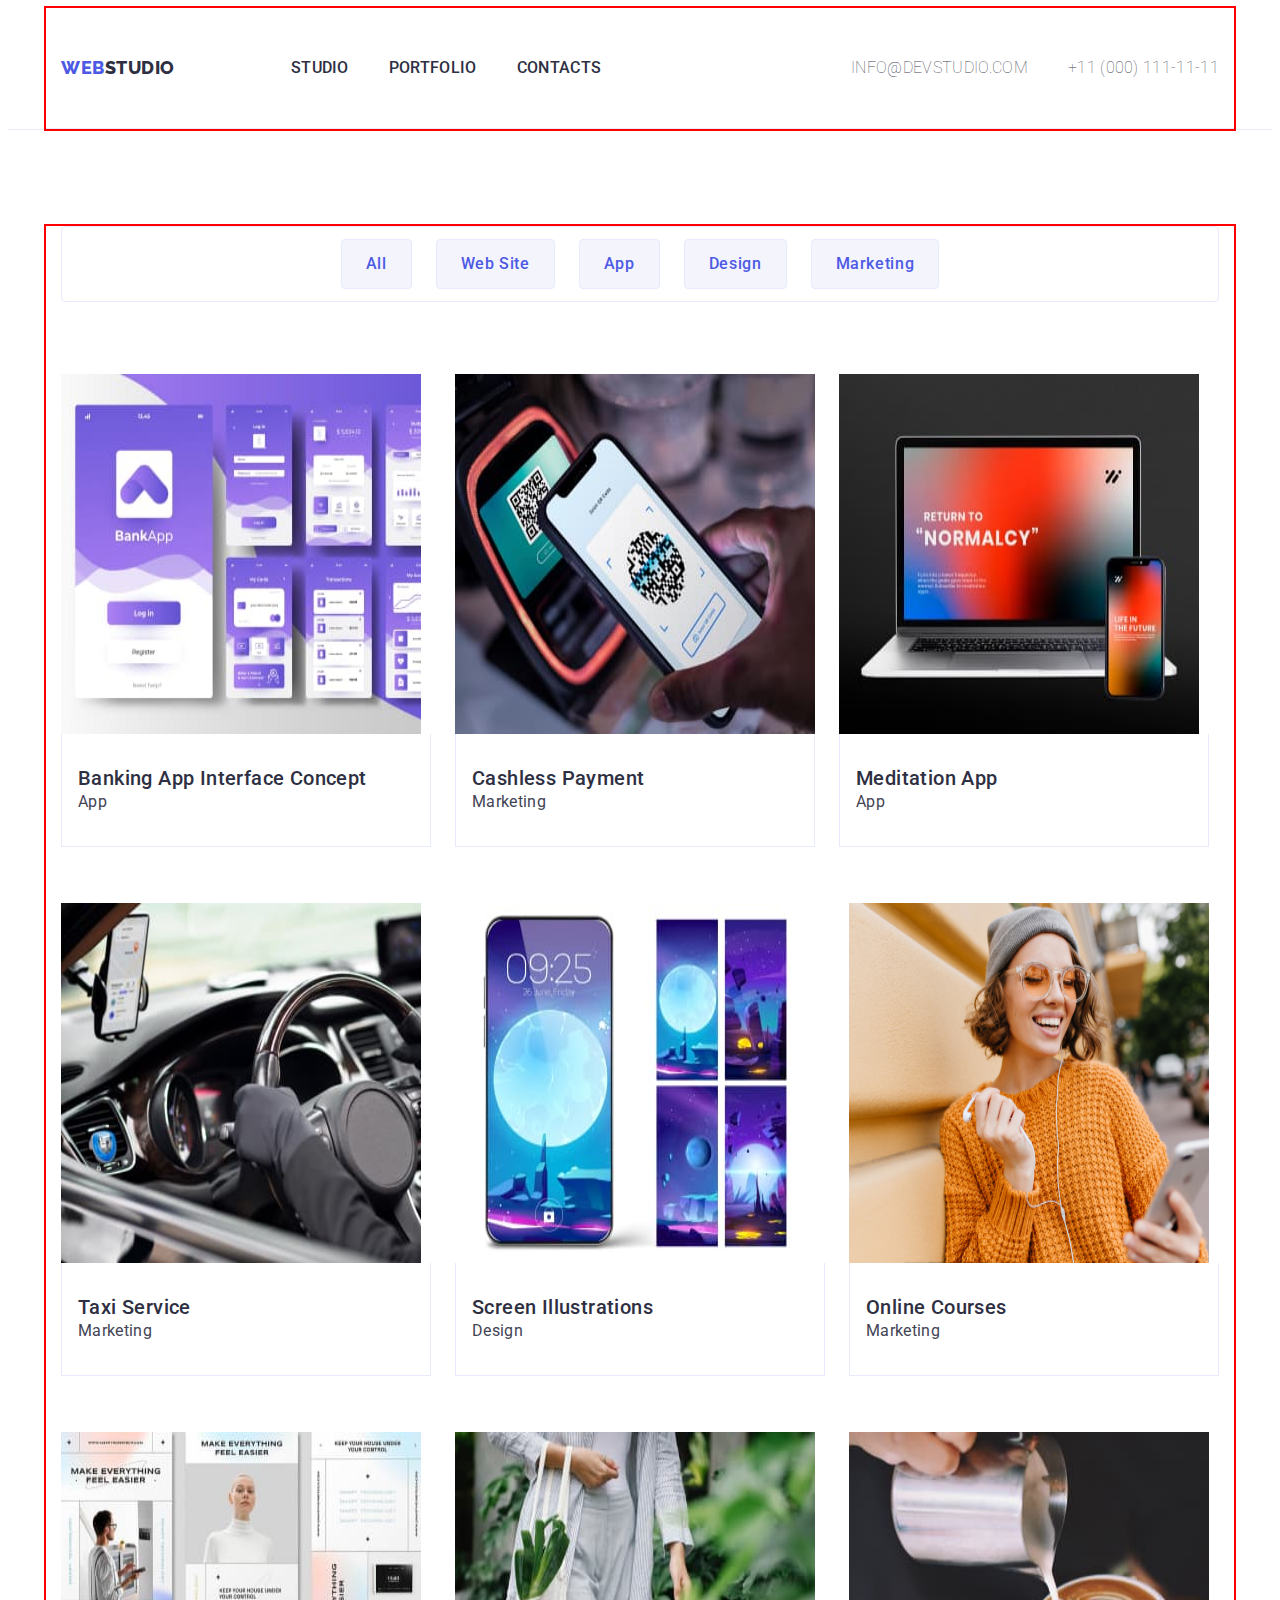
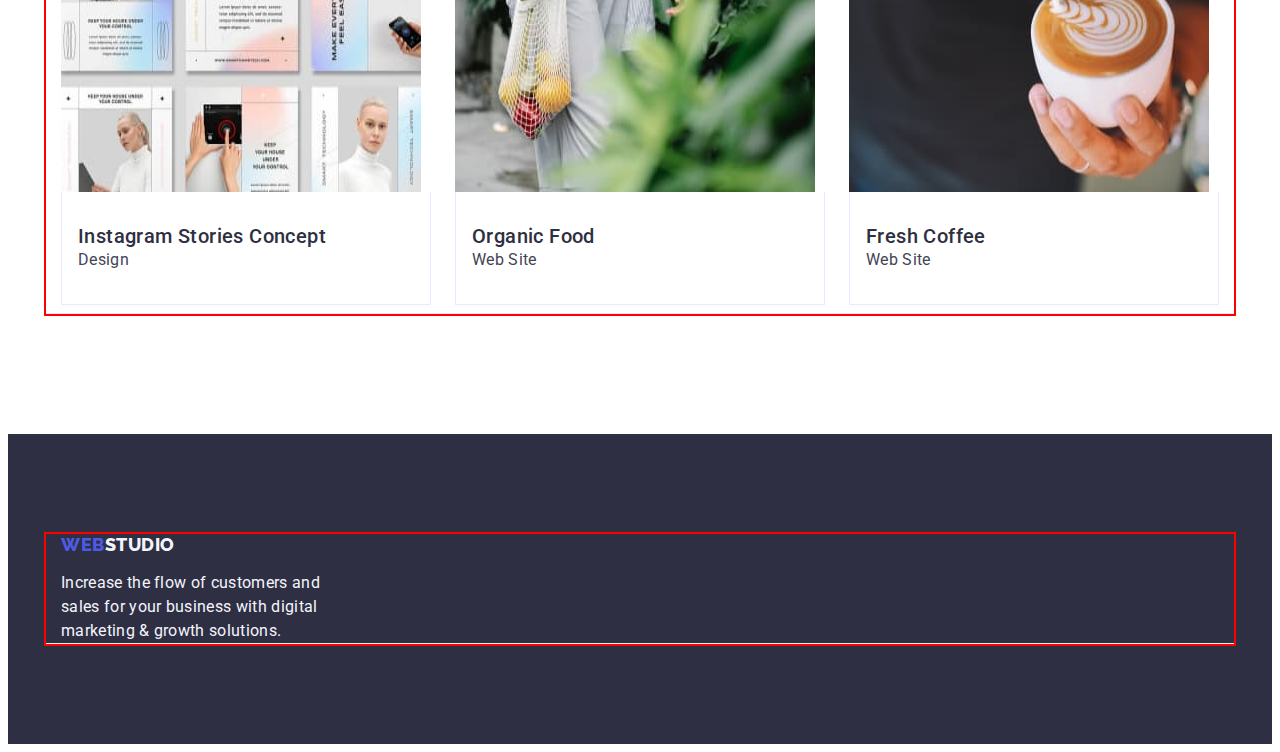
==== commit e55221f9: "3.1" ====
--- a/portfolio.html
+++ b/portfolio.html
@@ -64,7 +64,7 @@
     <main>
       <section class="portfolio-section">
         <div class="container">
-          <h1 class=".visually-hidden"></h1>
+          <h1 class="visually-hidden">its cool</h1>
           <ul class="list link port-btn">
             <li>
               <button class="f-btn" type="button">All</button>
@@ -92,12 +92,12 @@
                     alt="bank app"
                     width="360"
                     height="360"
-                  />
+                  /></a>
                   <div
                 class="container-image">
                   <h2 class="main-name">Banking App Interface Concept</h2>
                   <p class="main">App</p>
-                </a>
+                
               </div>
             </li class="li-image">
             <li>
@@ -108,12 +108,12 @@
                     alt="telephone"
                     width="360"
                     height="360"
-                  />
+                  /></a>
                   <div
                   class="container-image">
                   <h2 class="main-name">Cashless Payment</h2>
                   <p class="main">Marketing</p>
-                </a>
+                
               </div>
             </li>
             <li class="li-image">
@@ -124,12 +124,12 @@
                     alt="laptope"
                     width="360"
                     height="360"
-                  />
+                  /></a>
                   <div
                   class="container-image">
                   <h2 class="main-name">Meditation App</h2>
                   <p class="main">App</p>
-                </a>
+                
               </div>
             </li>
 
@@ -141,12 +141,12 @@
                     alt="hands"
                     width="360"
                     height="360"
-                  />
+                  /> </a>
                   <div
                   class="container-image">
                   <h2 class="main-name">Taxi Service</h2>
                   <p class="main">Marketing</p>
-                </a>
+               
               </div>
             </li>
             <li class="li-image">
@@ -157,12 +157,12 @@
                     alt="moon on phone"
                     width="360"
                     height="360"
-                  />
+                  /> </a>
                   <div
                   class="container-image">
                   <h2 class="main-name">Screen Illustrations</h2>
                   <p class="main">Design</p>
-                </a>
+               
               </div>
             </li>
             <li class="li-image">
@@ -173,12 +173,12 @@
                     alt="woman"
                     width="360"
                     height="360"
-                  />
+                  /> </a>
                   <div
                   class="container-image">
                   <h2 class="main-name">Online Courses</h2>
                   <p class="main">Marketing</p>
-                </a>
+               
               </div>
             </li>
 
@@ -190,12 +190,12 @@
                     alt="white picture"
                     width="360"
                     height="360"
-                  />
+                  /> </a>
                   <div
                   class="container-image">
                   <h2 class="main-name">Instagram Stories Concept</h2>
                   <p class="main">Design</p>
-                </a>
+               
               </div>
             </li>
             <li class="li-image">
@@ -206,12 +206,12 @@
                     alt="bag"
                     width="360"
                     height="360"
-                  />
+                  />  </a>
                   <div
                   class="container-image">
                   <h2 class="main-name">Organic Food</h2>
                   <p class="main">Web Site</p>
-                </a>
+              
               </div>
             </li>
             <li class="li-image">
@@ -222,12 +222,12 @@
                     alt="cofee"
                     width="360"
                     height="360"
-                  />
+                  />  </a>
                   <div
                   class="container-image">
                   <h2 class="main-name">Fresh Coffee</h2>
                   <p class="main">Web Site</p>
-                </a>
+              
               </div>
             </li>
           </ul>
--- a/css/style.css
+++ b/css/style.css
@@ -154,7 +154,10 @@
     padding: 24px 0 24px;
 }
 
- 
+ .another-header {
+    padding: 24px 0 24px;
+ }
+
 .header-ad-link:hover, .header-ad-link:focus {
     color: var(--back--color);
 }
@@ -201,6 +204,7 @@
 }
 
 .f-btn {
+    padding: 12px 24px 12px;
     border-radius: 4px;
     cursor: pointer;
     font-family: "Roboto", sans-serif;
@@ -211,6 +215,7 @@
     letter-spacing: 0.04em;
     color: var(--blue--color);
     background-color: var(--white--color);
+    border: 1px solid var(--btn--color);
 }
 
 .f-btn:hover, .f-btn:focus {
@@ -247,9 +252,18 @@
 }
 
 .visually-hidden {
-    visibility: hidden;
-}
-
+    position: absolute;
+    width: 1px;
+    height: 1px;
+    margin: -1px;
+    border: 0;
+    padding: 0;
+    
+    white-space: nowrap;
+    clip-path: inset(100%);
+    clip: rect(0 0 0 0);
+    overflow: hidden;
+  }
 
 .text-section {
     display: flex;
@@ -399,6 +413,7 @@
     border: 1px solid var(--btn--color); 
     border-top: none;
     margin-bottom: 8px;
+    /* width: calc((100% - 48px) / 3); */
 }
 
 
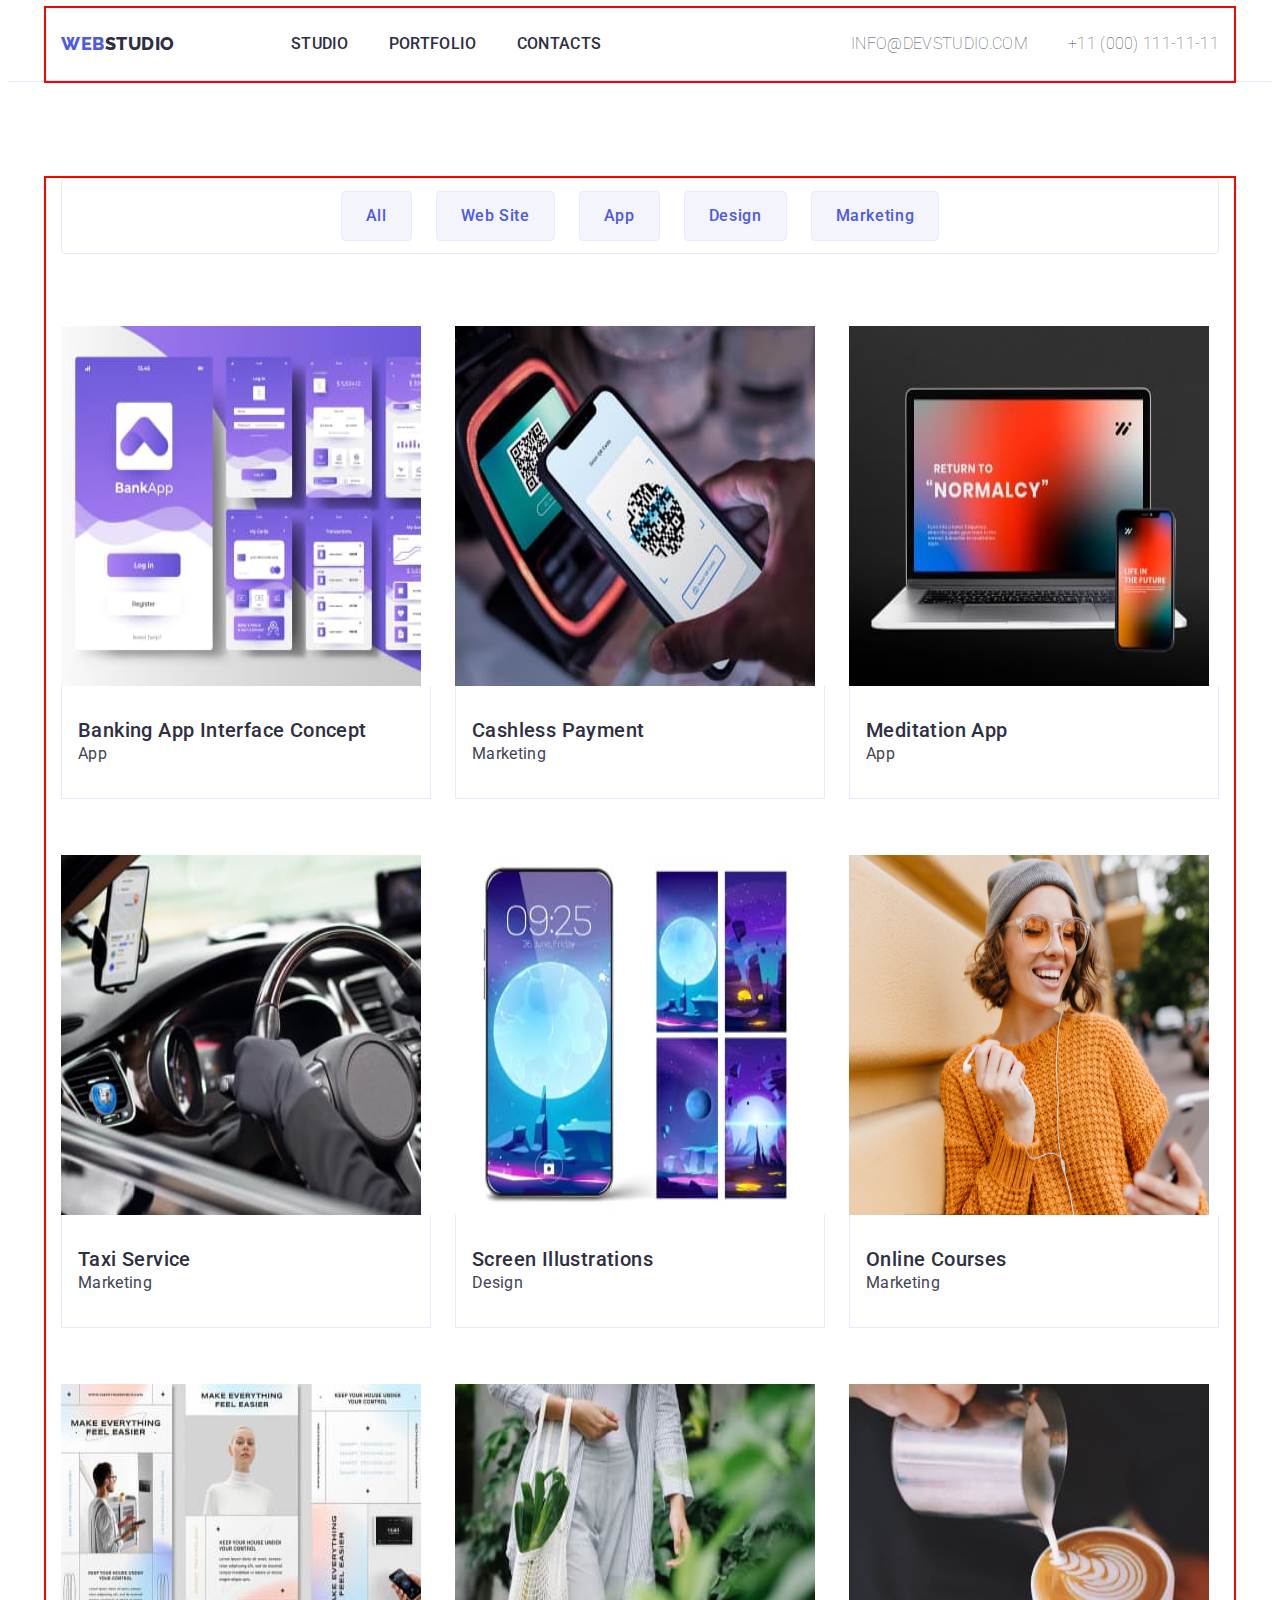
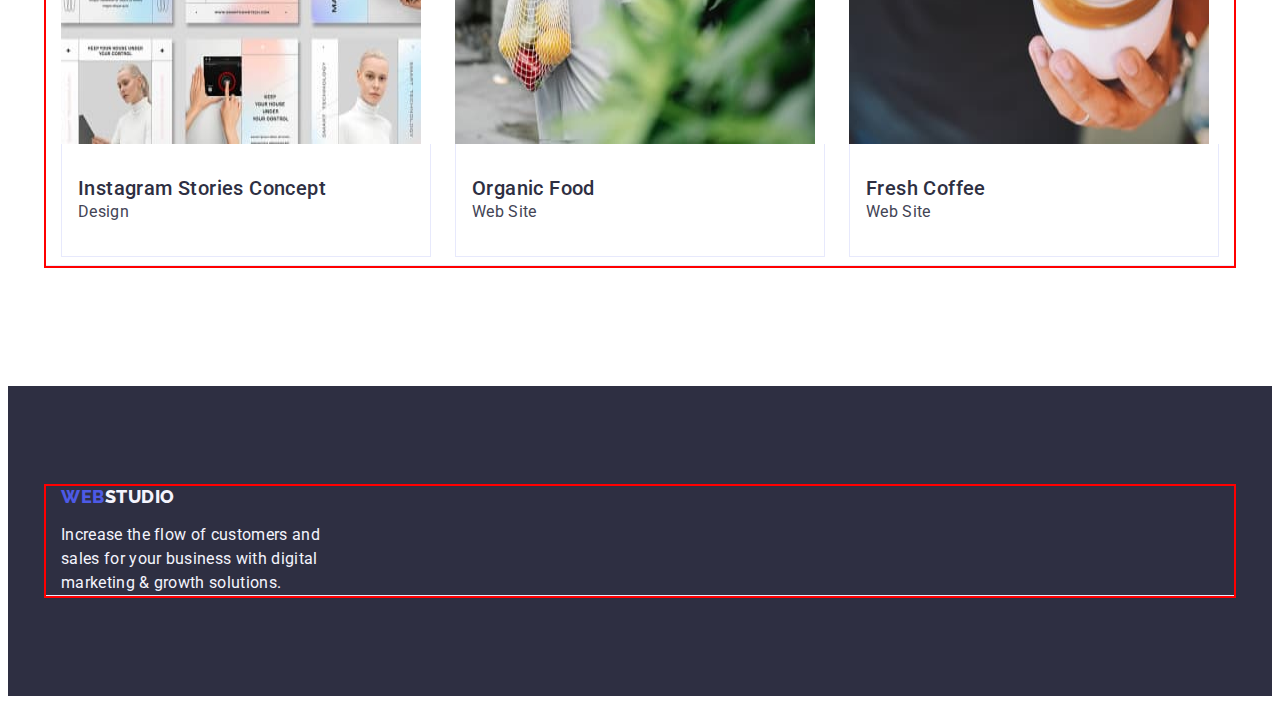
==== commit 7c9e702c: "3.2" ====
--- a/portfolio.html
+++ b/portfolio.html
@@ -99,8 +99,8 @@
                   <p class="main">App</p>
                 
               </div>
-            </li class="li-image">
-            <li>
+            </li>
+            <li class="li-image">
              
                 <a class="link" href="">
                   <img
--- a/css/style.css
+++ b/css/style.css
@@ -94,7 +94,7 @@
 
 
 .header-nav {
-    padding: 24px 0 24px;
+    /* padding: 24px 0 24px; */
     display: flex;
     align-items: center;
     gap: 40px;
@@ -103,7 +103,7 @@
 
 
 .header-menu {
-  padding: 24px 0 24px;
+  /* padding: 24px 0 24px; */
   display: flex;
   gap: 40px;
 }
@@ -120,7 +120,7 @@
 }
 
 .header-menu-item {
-    
+    /* padding: 24px 0 24px; */
     font-family: "Roboto";
     font-weight: 500;
     font-size: 16px;
@@ -131,6 +131,7 @@
 }
 
 .header-ad-link {
+    padding: 24px 0 24px;
     display: flex;
     font-family: "Roboto";
     font-weight: 100;
@@ -150,9 +151,9 @@
     color: var(--main--color);
 }
 
-.header-ad-item {
+/* .header-ad-item {
     padding: 24px 0 24px;
-}
+} */
 
  .another-header {
     padding: 24px 0 24px;
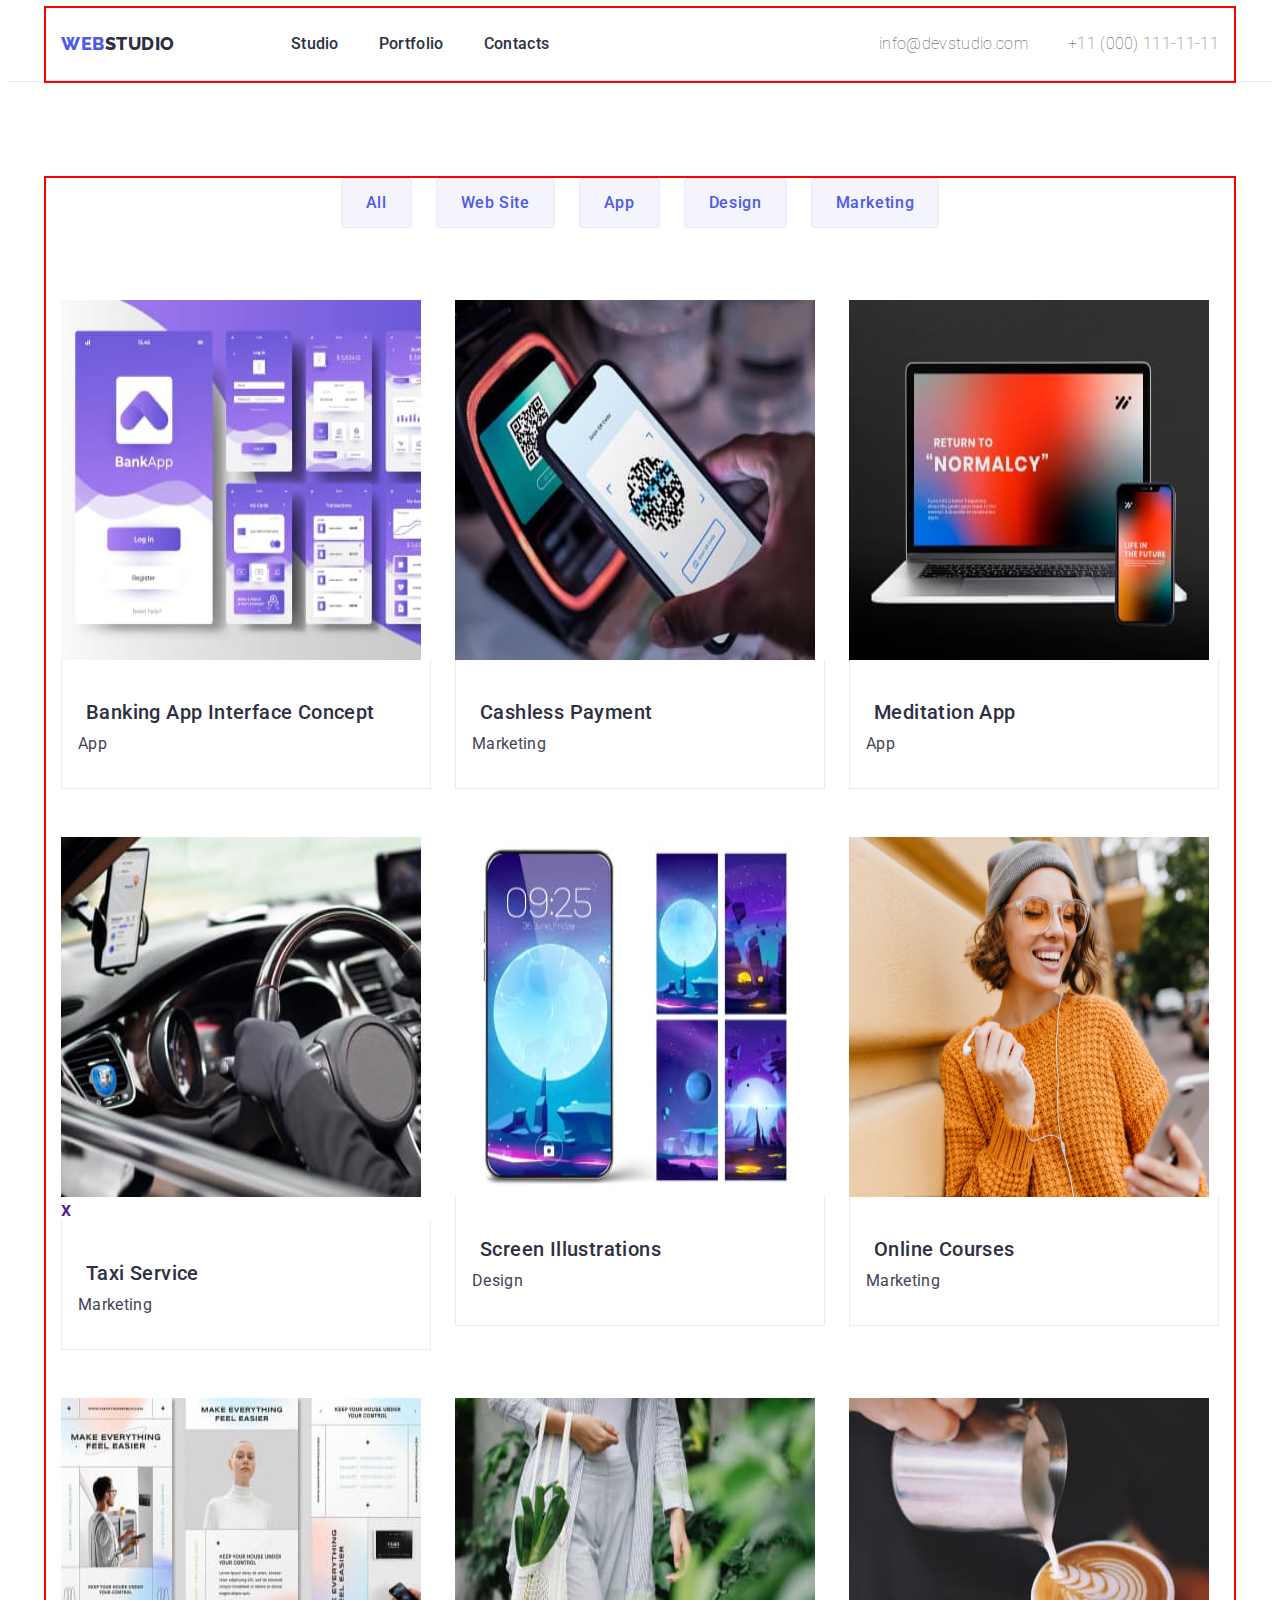
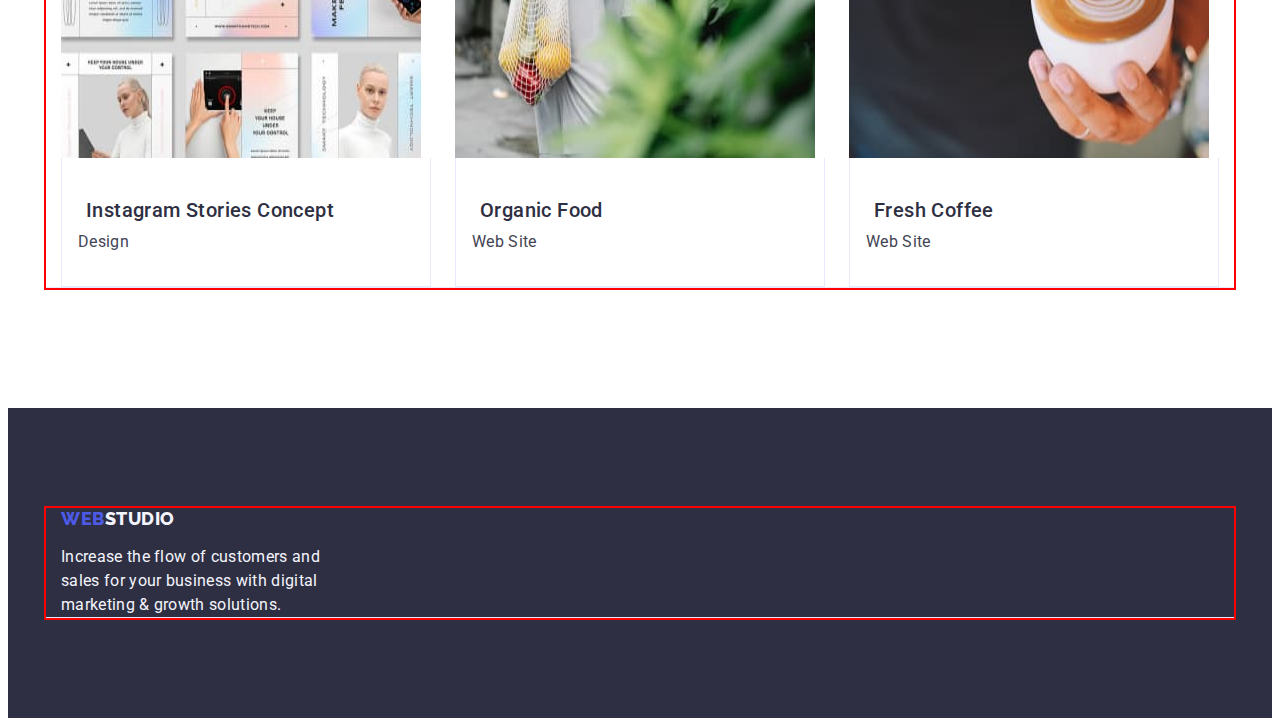
==== commit 62e9bd4c: "3.3" ====
--- a/portfolio.html
+++ b/portfolio.html
@@ -85,150 +85,133 @@
 
           <ul class="list link section-images">
             <li class="li-image">
-              
-                <a class="link" href="">
-                  <img
-                    src="./images/bankapp.jpg"
-                    alt="bank app"
-                    width="360"
-                    height="360"
-                  /></a>
-                  <div
-                class="container-image">
+              <a class="link" href="">
+                <img
+                  src="./images/bankapp.jpg"
+                  alt="bank app"
+                  width="360"
+                  height="360"
+                />
+                <div class="container-image">
                   <h2 class="main-name">Banking App Interface Concept</h2>
                   <p class="main">App</p>
-                
-              </div>
-            </li>
-            <li class="li-image">
-             
-                <a class="link" href="">
-                  <img
-                    src="./images/cashless.jpg"
-                    alt="telephone"
-                    width="360"
-                    height="360"
-                  /></a>
-                  <div
-                  class="container-image">
+                </div>
+              </a>
+            </li>
+            <li class="li-image">
+              <a class="link" href="">
+                <img
+                  src="./images/cashless.jpg"
+                  alt="telephone"
+                  width="360"
+                  height="360"
+                />
+                <div class="container-image">
                   <h2 class="main-name">Cashless Payment</h2>
                   <p class="main">Marketing</p>
-                
-              </div>
-            </li>
-            <li class="li-image">
-              
-                <a class="link" href="">
-                  <img
-                    src="./images/meditation.jpg"
-                    alt="laptope"
-                    width="360"
-                    height="360"
-                  /></a>
-                  <div
-                  class="container-image">
+                </div>
+              </a>
+            </li>
+            <li class="li-image">
+              <a class="link" href="">
+                <img
+                  src="./images/meditation.jpg"
+                  alt="laptope"
+                  width="360"
+                  height="360"
+                />
+                <div class="container-image">
                   <h2 class="main-name">Meditation App</h2>
                   <p class="main">App</p>
-                
-              </div>
-            </li>
-
-            <li class="li-image">
-              
-                <a class="link" href="">
-                  <img
-                    src="./images/taxi.jpg"
-                    alt="hands"
-                    width="360"
-                    height="360"
-                  /> </a>
-                  <div
-                  class="container-image">
+                </div>
+              </a>
+            </li>
+
+            <li class="li-image">
+              <a class="link" href="">
+                <img
+                  src="./images/taxi.jpg"
+                  alt="hands"
+                  width="360"
+                  height="360"
+                />
+                x
+                <div class="container-image">
                   <h2 class="main-name">Taxi Service</h2>
                   <p class="main">Marketing</p>
-               
-              </div>
-            </li>
-            <li class="li-image">
-              
-                <a class="link" href="">
-                  <img
-                    src="./images/screen.jpg"
-                    alt="moon on phone"
-                    width="360"
-                    height="360"
-                  /> </a>
-                  <div
-                  class="container-image">
+                </div>
+              </a>
+            </li>
+            <li class="li-image">
+              <a class="link" href="">
+                <img
+                  src="./images/screen.jpg"
+                  alt="moon on phone"
+                  width="360"
+                  height="360"
+                />
+                <div class="container-image">
                   <h2 class="main-name">Screen Illustrations</h2>
                   <p class="main">Design</p>
-               
-              </div>
-            </li>
-            <li class="li-image">
-              
-                <a class="link" href="">
-                  <img
-                    src="./images/online.jpg"
-                    alt="woman"
-                    width="360"
-                    height="360"
-                  /> </a>
-                  <div
-                  class="container-image">
+                </div>
+              </a>
+            </li>
+            <li class="li-image">
+              <a class="link" href="">
+                <img
+                  src="./images/online.jpg"
+                  alt="woman"
+                  width="360"
+                  height="360"
+                />
+                <div class="container-image">
                   <h2 class="main-name">Online Courses</h2>
                   <p class="main">Marketing</p>
-               
-              </div>
-            </li>
-
-            <li class="li-image">
-              
-                <a class="link" href="">
-                  <img
-                    src="./images/instagram.jpg"
-                    alt="white picture"
-                    width="360"
-                    height="360"
-                  /> </a>
-                  <div
-                  class="container-image">
+                </div>
+              </a>
+            </li>
+
+            <li class="li-image">
+              <a class="link" href="">
+                <img
+                  src="./images/instagram.jpg"
+                  alt="white picture"
+                  width="360"
+                  height="360"
+                />
+                <div class="container-image">
                   <h2 class="main-name">Instagram Stories Concept</h2>
                   <p class="main">Design</p>
-               
-              </div>
-            </li>
-            <li class="li-image">
-              
-                <a class="link" href="">
-                  <img
-                    src="./images/organic.jpg"
-                    alt="bag"
-                    width="360"
-                    height="360"
-                  />  </a>
-                  <div
-                  class="container-image">
+                </div>
+              </a>
+            </li>
+            <li class="li-image">
+              <a class="link" href="">
+                <img
+                  src="./images/organic.jpg"
+                  alt="bag"
+                  width="360"
+                  height="360"
+                />
+                <div class="container-image">
                   <h2 class="main-name">Organic Food</h2>
                   <p class="main">Web Site</p>
-              
-              </div>
-            </li>
-            <li class="li-image">
-              
-                <a class="link" href="">
-                  <img
-                    src="./images/fresh.jpg"
-                    alt="cofee"
-                    width="360"
-                    height="360"
-                  />  </a>
-                  <div
-                  class="container-image">
+                </div>
+              </a>
+            </li>
+            <li class="li-image">
+              <a class="link" href="">
+                <img
+                  src="./images/fresh.jpg"
+                  alt="cofee"
+                  width="360"
+                  height="360"
+                />
+                <div class="container-image">
                   <h2 class="main-name">Fresh Coffee</h2>
                   <p class="main">Web Site</p>
-              
-              </div>
+                </div>
+              </a>
             </li>
           </ul>
         </div>
--- a/css/style.css
+++ b/css/style.css
@@ -29,12 +29,12 @@
 }
 
 
-ul, ol {
+/* ul, ol {
     list-style-type: none;
 	margin-top: 0;
 	margin-bottom: 0;
 	padding-left: 0;
-}
+} */
 
 /* =====components====== */
 .link {
@@ -70,11 +70,8 @@
 /* =========HEADER======= */
 
 .header {
-    /* padding: 24px 0 24px; */
-    /* width: 1158px; */
     border-bottom: 1px solid #e7e9fc;
     line-height: 1.17; 
-    text-transform: uppercase;
     color: var(--main--color);
 }
 .header-logo {
@@ -89,12 +86,10 @@
     letter-spacing: 0.03em;
     color: var(--blue--color);
     text-transform: uppercase;
-    
 }
 
 
 .header-nav {
-    /* padding: 24px 0 24px; */
     display: flex;
     align-items: center;
     gap: 40px;
@@ -103,7 +98,6 @@
 
 
 .header-menu {
-  /* padding: 24px 0 24px; */
   display: flex;
   gap: 40px;
 }
@@ -131,7 +125,6 @@
 }
 
 .header-ad-link {
-    padding: 24px 0 24px;
     display: flex;
     font-family: "Roboto";
     font-weight: 100;
@@ -139,6 +132,8 @@
     line-height: 1.5em;
     letter-spacing: 0.02em;
     color: var(--text--color);
+    padding: 24px 0;
+    display: block;
 }
 
 .header-menu-link:hover {
@@ -151,13 +146,6 @@
     color: var(--main--color);
 }
 
-/* .header-ad-item {
-    padding: 24px 0 24px;
-} */
-
- .another-header {
-    padding: 24px 0 24px;
- }
 
 .header-ad-link:hover, .header-ad-link:focus {
     color: var(--back--color);
@@ -231,6 +219,7 @@
 }
 
 .main-name {
+    margin: 8px;
     font-weight: 500;
     font-size: 20px;
     line-height: 1.2; 
@@ -413,8 +402,6 @@
     padding: 32px 16px;
     border: 1px solid var(--btn--color); 
     border-top: none;
-    margin-bottom: 8px;
-    /* width: calc((100% - 48px) / 3); */
 }
 
 
@@ -429,9 +416,7 @@
     justify-content: center;
     gap: 24px;
     margin-bottom: 72px;
-    padding: 12px 24px;
-    border: 1px solid var(--btn--color);
-    border-radius: 4px;
+
 }
 /* ===========FOOTER========= */
 
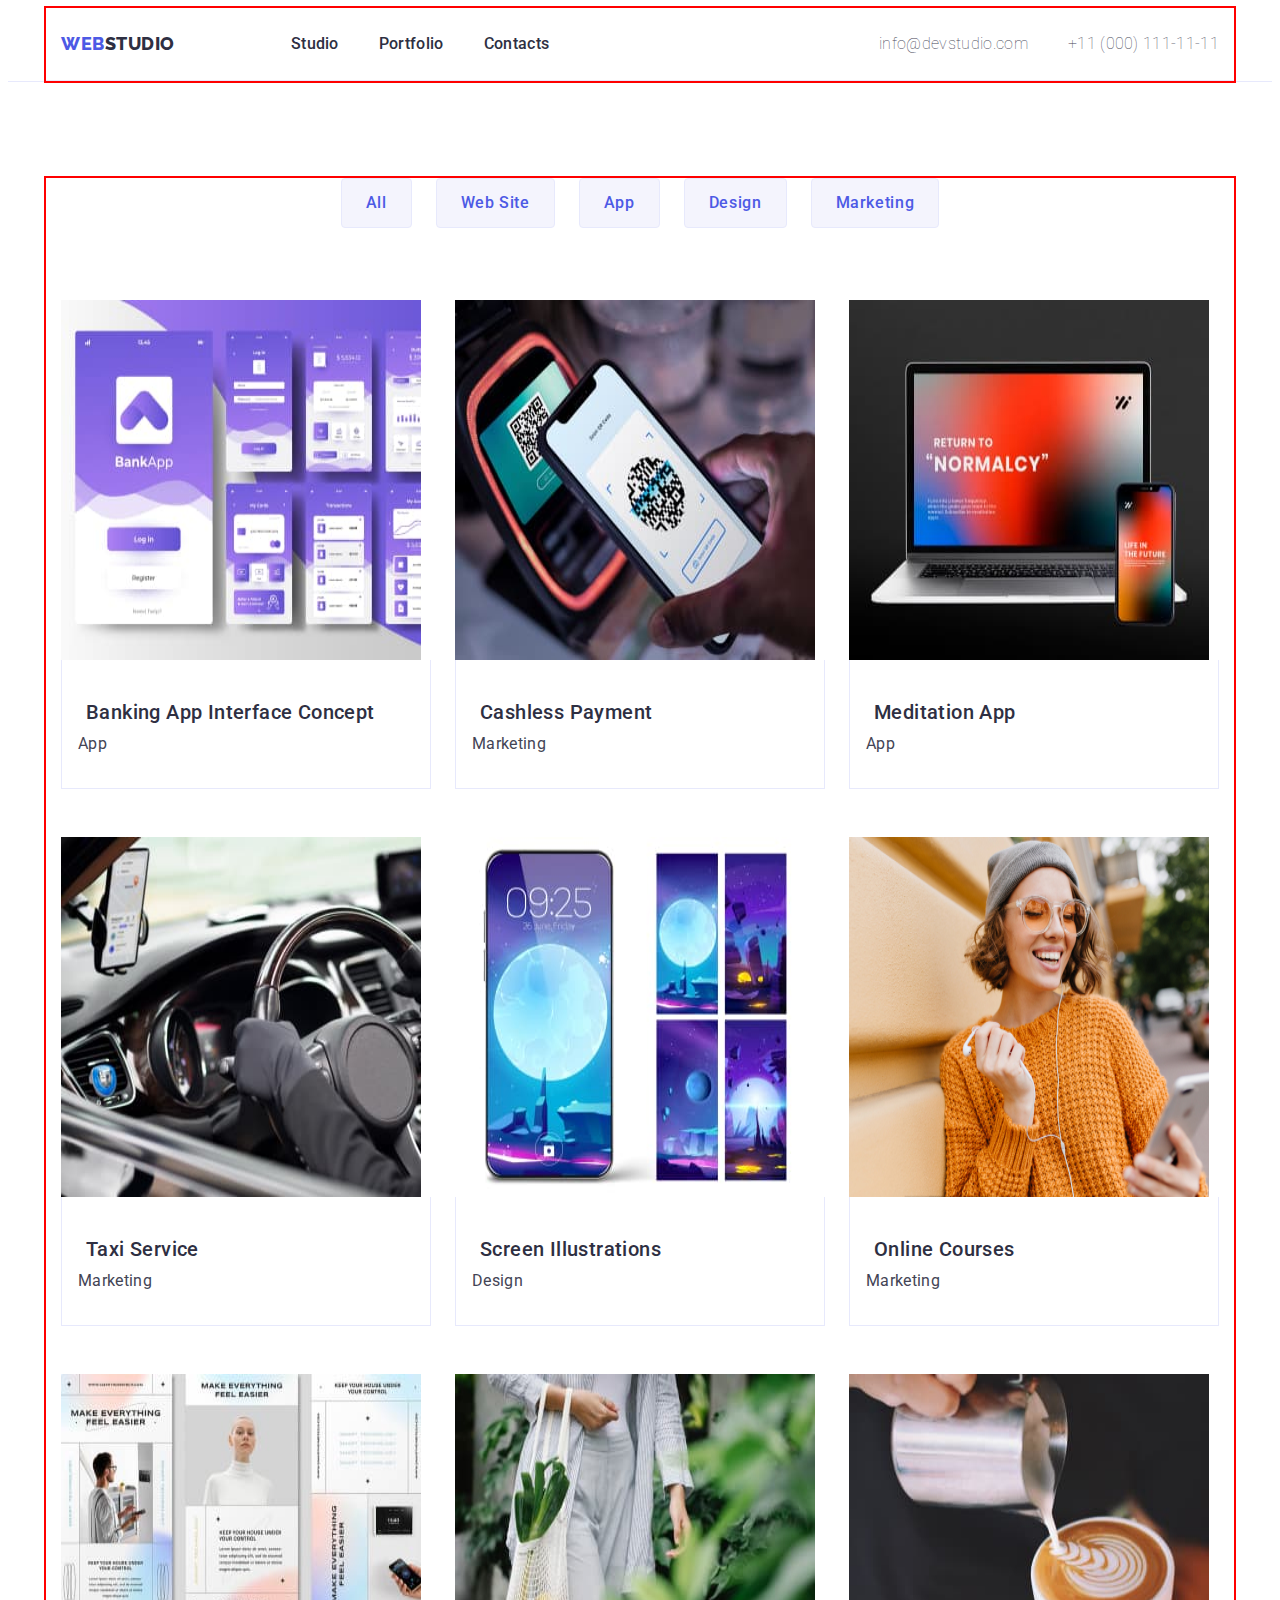
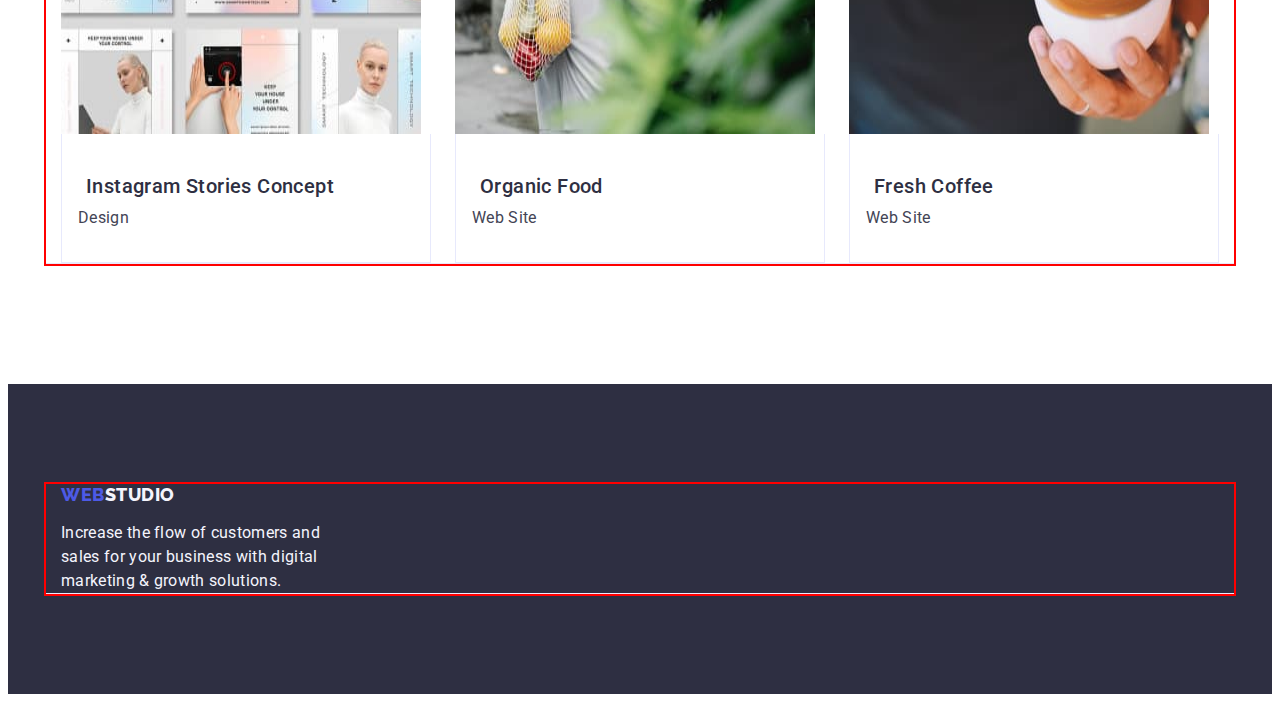
==== commit b13707dd: "3.4" ====
--- a/portfolio.html
+++ b/portfolio.html
@@ -135,7 +135,6 @@
                   width="360"
                   height="360"
                 />
-                x
                 <div class="container-image">
                   <h2 class="main-name">Taxi Service</h2>
                   <p class="main">Marketing</p>
